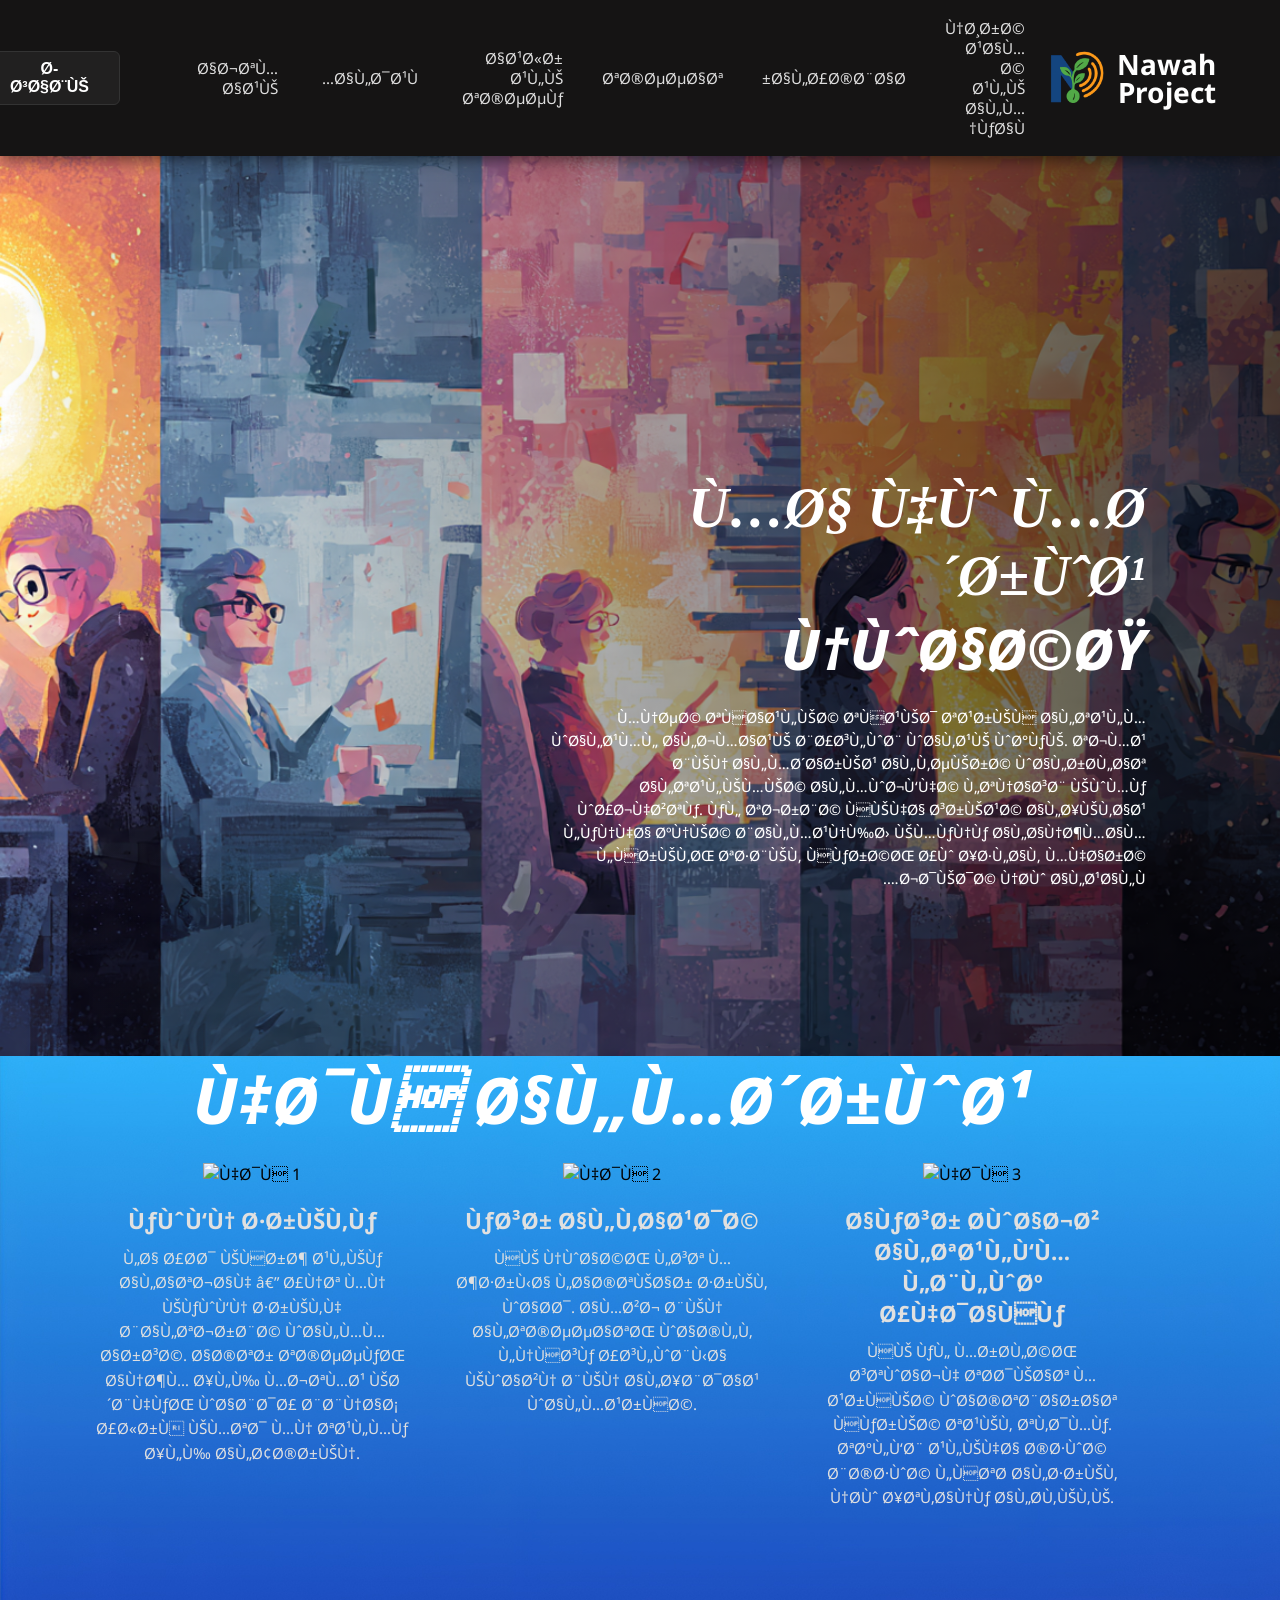
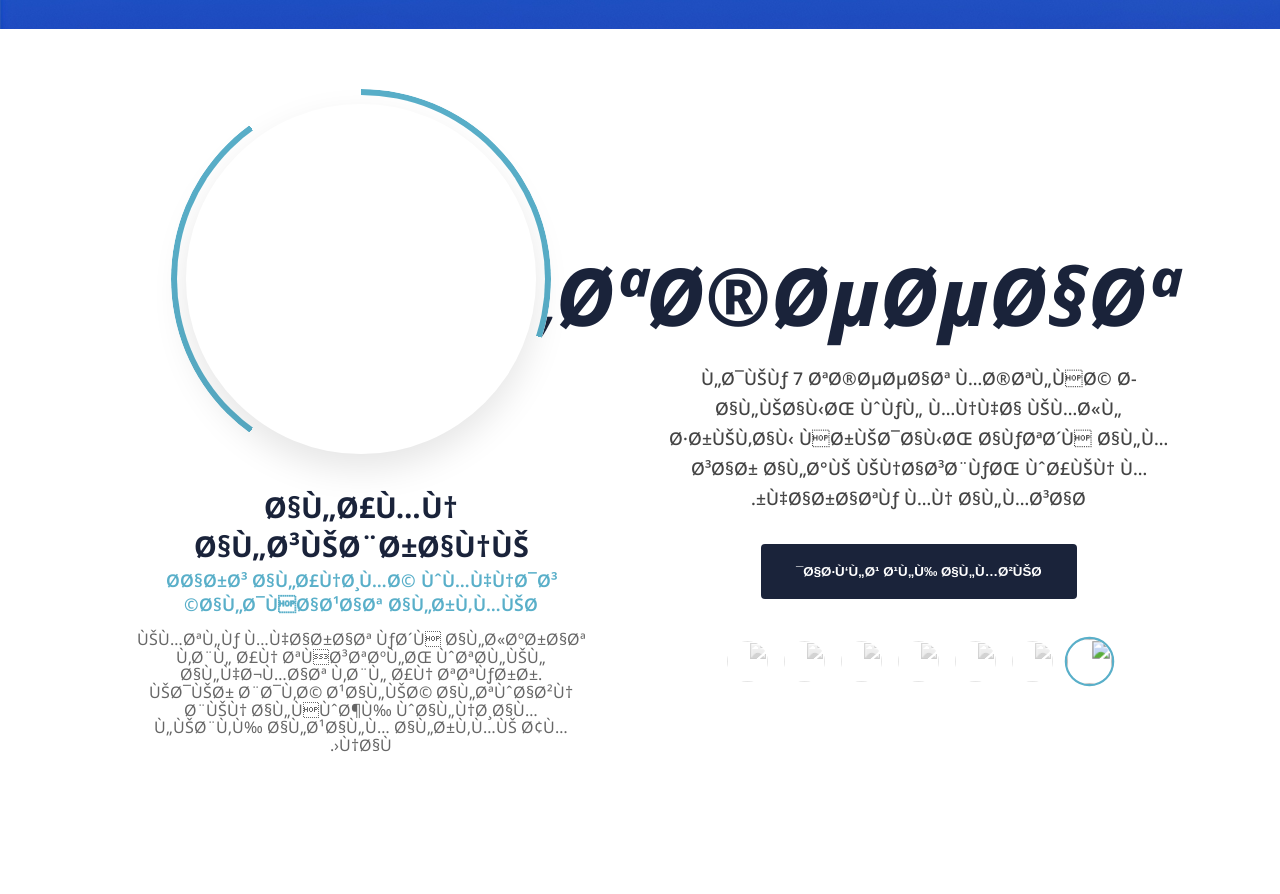
==== index.html @ 6a062169 "Ahmed: Added specialties section with index and script files" ====
<!DOCTYPE html>
<html lang="ar" dir="rtl>
<head>
  <meta charset="UTF-8">
  <meta name="viewport" content="width=device-width, initial-scale=1.0">
  <link rel="stylesheet" href="https://cdnjs.cloudflare.com/ajax/libs/font-awesome/7.0.1/css/all.min.css" integrity="sha512-2SwdPD6INVrV/lHTZbO2nodKhrnDdJK9/kg2XD1r9uGqPo1cUbujc+IYdlYdEErWNu69gVcYgdxlmVmzTWnetw==" crossorigin="anonymous" referrerpolicy="no-referrer" />
  <link rel="stylesheet" href="./css/style.css">
  <title>Page 2</title>
</head>
<body>
  <!-- Header -->
 <header class="main-header">
    <div class="logo">
      <div class="logo-text">
        <span>Nawah</span>
        <span>Project</span>
      </div>
      <img src="./css/images/logo/image.png" alt="Logo">
    </div>

    <div class="left-side-wrapper">
        <nav class="nav-menu">
            <ul>
                <li><a href="#">نظرة عامة علي المكان</a></li>
                <li><a href="#">الأخبار</a></li>
                <li><a href="#">تخصصات</a></li>
                <li><a href="#">اعثر علي تخصصك <i class="fa-solid fa-square-arrow-up-right career"></i></a></li>
                <li><a href="#">الدعم <i class="fa-solid fa-square-arrow-up-right support"></i></a></li>
                <li><a href="#">اجتماعي <i class="fa-solid fa-caret-down fa-xs social"></i></a></li>
            </ul>
        </nav>

        <div class="user-information">
            <div class="Accunts">
                <a href="#"><i class="fa-solid fa-globe"></i></a>
            </div>
            <button class="dropdown">
                <i class="fa-solid fa-caret-down fa-xs"></i>
                حسابي
            </button>
        </div>
    </div>
</header>
<!-- Hero Section -->
 <section class="hero-section">
    <div class="overlay">
      
    </div>
    <div class="hero-content">
      <h1><i>ما هو مشروع</i></h1>
        <span class="brand-name"><i>نواة؟</i></span>
      <P>منصة تفاعلية تُعيد تعريف التعلم والعمل الجماعي بأسلوب واقعي وذكي. تجمع بين المشاريع القصيرة والرحلات التعليمية الموجّهة لتناسب يومك وأجهزتك. كل تجربة فيها سريعة الإيقاع لكنها غنية    بالمعنى؛ يمكنك الانضمام لفريق، تطبيق فكرة، أو إطلاق مهارة جديدة نحو العالم.</P>
      </div>
 </section>

 <!-- features Section -->
  <section class="features-section">
    <h2 class="section-title"> <i>هدف المشروع</i></h2>

    <div class="cards-container">
        
        <div class="features-cards">
            <div class="card-image">
                <img src="./css/images/هدف مشروع نواة/card-01.jpeg" alt="هدف 1">
            </div>
            <h3>كوّن طريقك
            </h3>
            <p>
              لا أحد يفرض عليك الاتجاه — أنت من يكوّن طريقه بالتجربة والممارسة. اختر تخصصك، انضم إلى مجتمع يشبهك، وابدأ ببناء أثرٍ يمتد من تعلمك إلى الآخرين.
            </p>
        </div>

        <div class="features-cards">
            <div class="card-image">
                <img src="./css/images/هدف مشروع نواة/card-02.jpeg" alt="هدف 2">
            </div>
            <h3>
              كسر القاعدة
            </h3>
            <p>
              في نواة، لست مضطرًا لاختيار طريق واحد. امزج بين التخصصات، واخلق لنفسك أسلوبًا يوازن بين الإبداع والمعرفة.
            </p>
        </div>

        <div class="features-cards">
            <div class="card-image">
                <img src="./css/images/هدف مشروع نواة/card-03.jpeg" alt="هدف 3">
            </div>
            <h3>
  
              اكسر حواجز التعلّم لبلوغ أهدافك
            </h3>
            <p>
              في كل مرحلة، ستواجه تحديات معرفية واختبارات فكرية تعيق تقدمك. تغلّب عليها خطوة بخطوة لفتح الطريق نحو إتقانك الحقيقي.
            </p>
        </div>

    </div> </section>
<!-- specialties Section -->
  <section class="specialties-section">
    <div class="specialties-container">
        
        <div class="specialties-info">
            <h2 class="main-title"><i>
              التخصصات
            </i></h2>
            <p class="main-p">لديك 7 تخصصات مختلفة حالياً، وكل منها يمثل طريقاً فريداً، اكتشف المسار الذي يناسبك، وأين مهاراتك من المسار.</p>
            <button class="cta-btn">اطّلع على المزيد</button>
            
            <div class="circles-nav">
                <div class="nav-item active"><img src="./css/images/التخصصات/img-1.jpeg" alt=""></div>
                <div class="nav-item"><img src="./css/images/التخصصات/img-2.jpeg" alt=""></div>
                <div class="nav-item"><img src="./css/images/التخصصات/img-3.jpeg" alt=""></div>
                <div class="nav-item"><img src="./css/images/التخصصات/img-4.jpeg" alt=""></div>
                <div class="nav-item"><img src="./css/images/التخصصات/img-5.jpeg" alt=""></div>
                <div class="nav-item"><img src="./css/images/التخصصات/img-6.jpeg" alt=""></div>
                <div class="nav-item"><img src="./css/images/التخصصات/img-7.jpeg" alt=""></div>
            </div>
        </div>

        <div class="specialties-visual">
            <div class="main-circle-wrapper">
                <img src="./css/images/التخصصات/img-1.jpeg" id="mainSpecialtyImage" alt="Specialty">
            </div>
            <div class="specialty-text">
                <h3 id="specialtyTitle">الأمن السيبراني</h3>
                <h4 id="specialtySubtitle">حارس الأنظمة ومهندس الدفاعات الرقمية</h4>
                <p id="specialtyDesc">يمتلك مهارات كشف الثغرات قبل أن تُستغل، وتحليل الهجمات قبل أن تتكرر. يدير بدقة عالية التوازن بين الفوضى والنظام ليبقى العالم الرقمي آمناً.</p>
            </div>
        </div>

    </div>
</section>

  <script src="./js/main.js"></script>
</body>
</html>
---- css/style.css ----
@import url("https://fonts.googleapis.com/css2?family=Noto+Sans:ital,wght@0,100..900;1,100..900&display=swap");

* {
  margin: 0;
  padding: 0;
  box-sizing: border-box;
  list-style: none;
  text-decoration: none;
}
h1 {
  font-family: No;
}
body {
  font-family: "Noto Sans", sans-serif;
}
/* Header */
.main-header {
  display: flex;
  justify-content: space-between;
  align-items: center;
  background-color: #151414;
  padding: 10px 5%;
  direction: rtl;
  position: sticky;
  top: 0;
  z-index: 1000;
  box-shadow: 0 4px 15px rgba(0, 0, 0, 0.5);
}

/* Logo Styling */
.logo {
  display: flex;
  align-items: center;
}

.logo img {
  width: 80px;
  height: auto;
}

.logo-text {
  display: flex;
  flex-direction: column; /* Stacks Nawah & Project */
  line-height: 1;
  text-align: right;
  color: #ffffff;
  font-size: 28px;
  font-weight: 700;
}

/* Left Side Container */
.left-side-wrapper {
  display: flex;
  align-items: center;
  gap: 40px;
}

/* Navigation Menu */
.nav-menu ul {
  display: flex;
  align-items: center;
  gap: 15px;
}

.nav-menu ul li a {
  position: relative;
  color: #e0e0e0;
  padding: 8px 12px;
  border-radius: 8px;
  display: inline-flex;
  align-items: center;
  gap: 5px;
  transition: 0.3s;
  font-size: 0.95rem;
}

.nav-menu ul li a:hover {
  background-color: #2a2a2a;
  color: #ffffff;
}

/* Animated Underline */
.nav-menu ul li a::after {
  content: "";
  position: absolute;
  bottom: -16px;
  left: 50%;
  transform: translateX(-50%);
  width: 0;
  height: 5px;
  background-color: #59afc9;
  border-radius: 50px;
  transition: width 0.3s ease;
  box-shadow: 0 0 8px rgba(89, 175, 201, 0.4);
}

.nav-menu ul li a:hover::after {
  width: 100%;
}
.nav-menu ul li a .career,
.nav-menu ul li a .support,
.nav-menu ul li a .social {
  color: #4d4b4b;
}
/* User Section & Dropdown */
.user-information {
  display: flex;
  align-items: center;
  gap: 20px;
}

.Accunts a {
  color: #e0e0e0;
  transition: 0.3s;
}

.Accunts a:hover {
  color: #59afc9;
}

.dropdown {
  background-color: #212020;
  color: #ffffff;
  border: 1px solid #333;
  padding: 8px 22px;
  border-radius: 6px;
  cursor: pointer;
  font-weight: bold;
  font-size: 1rem;
  display: inline-flex;
  align-items: center;
  gap: 8px;
  transition: 0.3s;
}

.dropdown i,
.nav-menu ul li a .down {
  color: #aca6a6a9;
}

.dropdown:hover {
  background-color: #4d4b4b;
}

/* Hero-section */

.hero-section {
  position: relative;
  width: 100%;
  height: 100vh;
  background: url(./images/BG-1.jpeg);
  background-repeat: no-repeat;
  background-size: cover;
  background-position: center;
  display: flex;
  align-items: center;
  justify-content: flex-start;
  padding: 12% 10.5% 0 12%;
  direction: rtl;
  color: white;
}
.hero-section::before {
  content: "";
  position: absolute;
  top: 0;
  left: 0;
  width: 100%;
  height: 100%;
  background: linear-gradient(to left, rgba(0, 0, 0, 0.7), transparent);
  z-index: 1;
}
.hero-content {
  position: relative;
  z-index: 2;
  text-align: right;
  max-width: 600px;
}
.hero-content h1 {
  font-size: 3.5rem;
  color: white;
  margin: 0;
  line-height: 1.2;
}
.brand-name {
  display: block;
  font-size: 3.5rem;
  color: white;
  font-weight: 800;
  margin-bottom: 20px;
}
.hero-content p {
  font-size: 0.9rem;
  line-height: 1.6;
  font-weight: 450;
  color: #fff;
}

/* --- Features Section --- */

.features-section {
  position: relative;
  padding: 0 120px 120px 5%;
  background: url("./images/BG-2.jpg") no-repeat center center;
  background-size: cover;
  /* background-attachment: fixed;  */
  text-align: center;
  overflow: hidden;
}

.section-title,
.cards-container {
  position: relative;
  z-index: 2;
}

.section-title {
  color: #ffffff;
  font-size: 4rem;
  margin-bottom: 20px;
  font-weight: 800;
}

.cards-container {
  display: flex;
  justify-content: center;
  align-items: flex-start;
  gap: 40px;
  flex-wrap: wrap;
}

.features-cards {
  width: 320px;
  background: transparent;
  display: flex;
  flex-direction: column;
}

.card-image .features-cards {
  width: 100%;
  height: 40px;
}

.card-image img {
  width: 100%;
  height: 100%;
  object-fit: cover;
  transition: transform 0.5s ease;
}

.features-cards h3 {
  font-size: 1.4rem;
  color: #e0e0e0;
  margin-top: 20px;
  margin-bottom: 10px;
  font-weight: 700;
  text-align: center;
}

.features-cards p {
  font-size: 0.95rem;
  color: #e0e0e0;
  line-height: 1.6;
  text-align: center;
}

/* specialties Section  */

.specialties-section {
  padding: 100px 8%;
  background-color: #fff;
  direction: rtl;
}

.specialties-container {
  display: flex;
  justify-content: space-around;
  align-items: center;
  gap: 40px;
  flex-wrap: wrap;
}

/* --- Left Side: Info --- */

.specialties-info {
  flex: 1;
  min-width: 350px;
  text-align: center;
}

.main-title {
  font-size: 5rem;
  color: #1a233a;
  margin-bottom: 15px;
  font-weight: 800;
}

.main-p {
  font-size: 1.1rem;
  color: #444;
  font-weight: 500;
  margin-bottom: 30px;
  line-height: 1.7;
}

.cta-btn {
  background-color: #1a233a;
  color: white;
  padding: 20px 35px;
  border: none;
  border-radius: 4px;
  cursor: pointer;
  font-weight: bold;
  transition: all 0.3s ease;
  margin-bottom: 40px;
}

.cta-btn:hover {
  background-color: #59afc9;
  transform: translateY(-3px);
  box-shadow: 0 10px 20px rgba(89, 175, 201, 0.3);
}

/* Nav Circles (Thumbnails) */
.circles-nav {
  display: flex;
  gap: 12px;
  justify-content: center;
}

.nav-item {
  width: 45px;
  height: 45px;
  border-radius: 50%;
  overflow: hidden;
  cursor: pointer;
  border: 2px solid transparent;
  transition: 0.3s;
  opacity: 0.4;
  filter: grayscale(100%);
}

.nav-item.active,
.nav-item:hover {
  opacity: 1;
  filter: grayscale(0%);
  border-color: #59afc9;
  transform: scale(1.1);
}

.nav-item img {
  width: 100%;
  height: 100%;
  object-fit: cover;
}

/* Right Side: The Animated Visual */
.specialties-visual {
  flex: 1;
  display: flex;
  flex-direction: column;
  align-items: center;
  min-width: 400px;
  transform: translateY(-40px); 
}

.main-circle-wrapper {
  width: 380px;
  height: 380px;
  border-radius: 50%;
  position: relative;
  display: flex;
  align-items: center;
  justify-content: center;
  background-color: #fff;
}

.main-circle-wrapper::before {
  content: "";
  position: absolute;
  inset: 0;
  border-radius: 50%;
  padding: 6px;

  background: conic-gradient(
    #59afc9 0% 30%,
    transparent 30% 60%,
    #59afc9 60% 90%,
    transparent 90% 100%
  );

  -webkit-mask:
    linear-gradient(#fff 0 0) content-box,
    linear-gradient(#fff 0 0);
  mask:
    linear-gradient(#fff 0 0) content-box,
    linear-gradient(#fff 0 0);
  -webkit-mask-composite: xor;
  mask-composite: exclude;

  animation: spinBorder 10s linear infinite;
}

@keyframes spinBorder {
  from {
    transform: rotate(0deg);
  }
  to {
    transform: rotate(360deg);
  }
}

.main-circle-wrapper img {
  width: 92%;
  height: 92%;
  border-radius: 50%;
  object-fit: cover;
  z-index: 2;
  box-shadow: 0 15px 35px rgba(0, 0, 0, 0.1);
}

/* Specialty Text under Image */
.specialty-text {
  text-align: center;
  margin-top: 18px;
  max-width: 450px;
}

.specialty-text h3 {
  font-size: 1.8rem;
  color: #1a233a;
}

.specialty-text h4 {
  color: #59afc9;
  font-size: 1.1rem;
  margin: 3px 0 15px;
  font-weight: 600;
}

.specialty-text p {
  font-size: 1rem;
  color: #666;
  line-height: 1.1;
}

/* Fade in effect for the image swap */
@keyframes fadeIn {
  from {
    opacity: 0;
    transform: scale(0.95);
  }
  to {
    opacity: 1;
    transform: scale(1);
  }
}
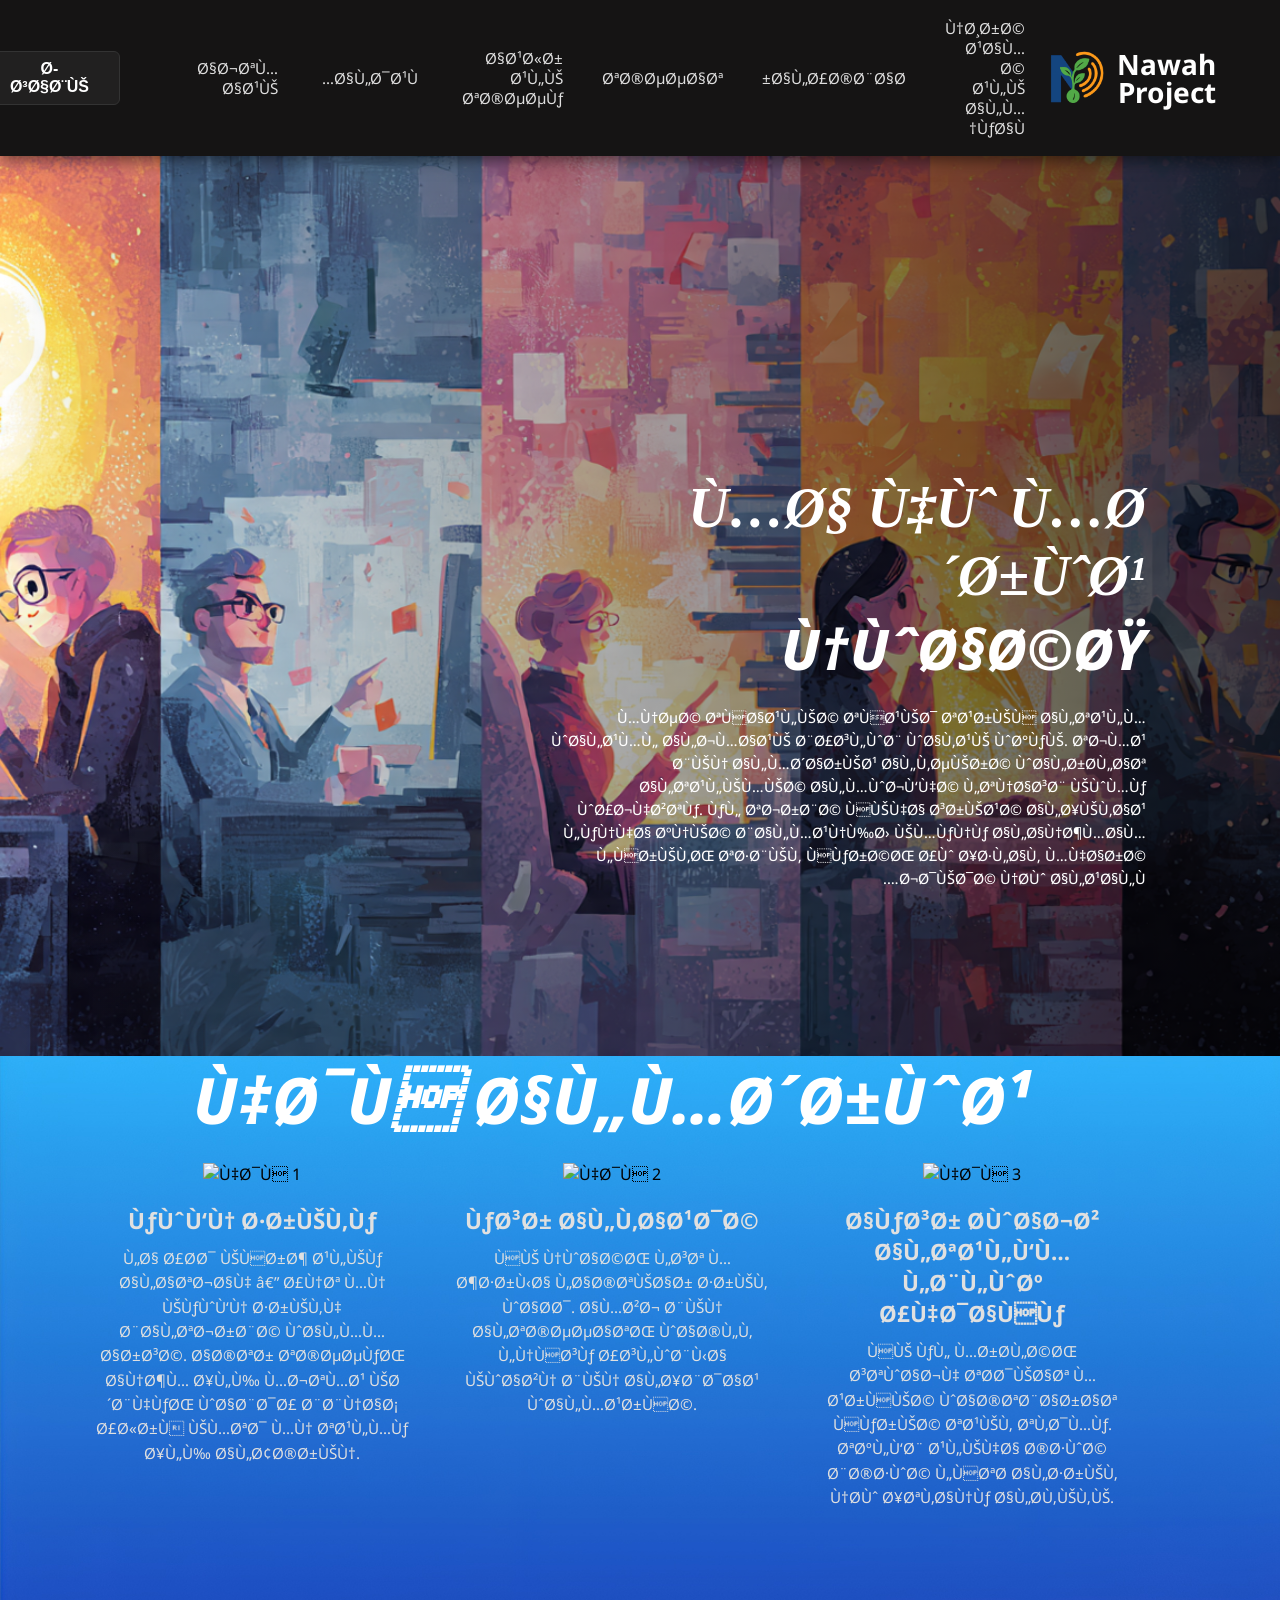
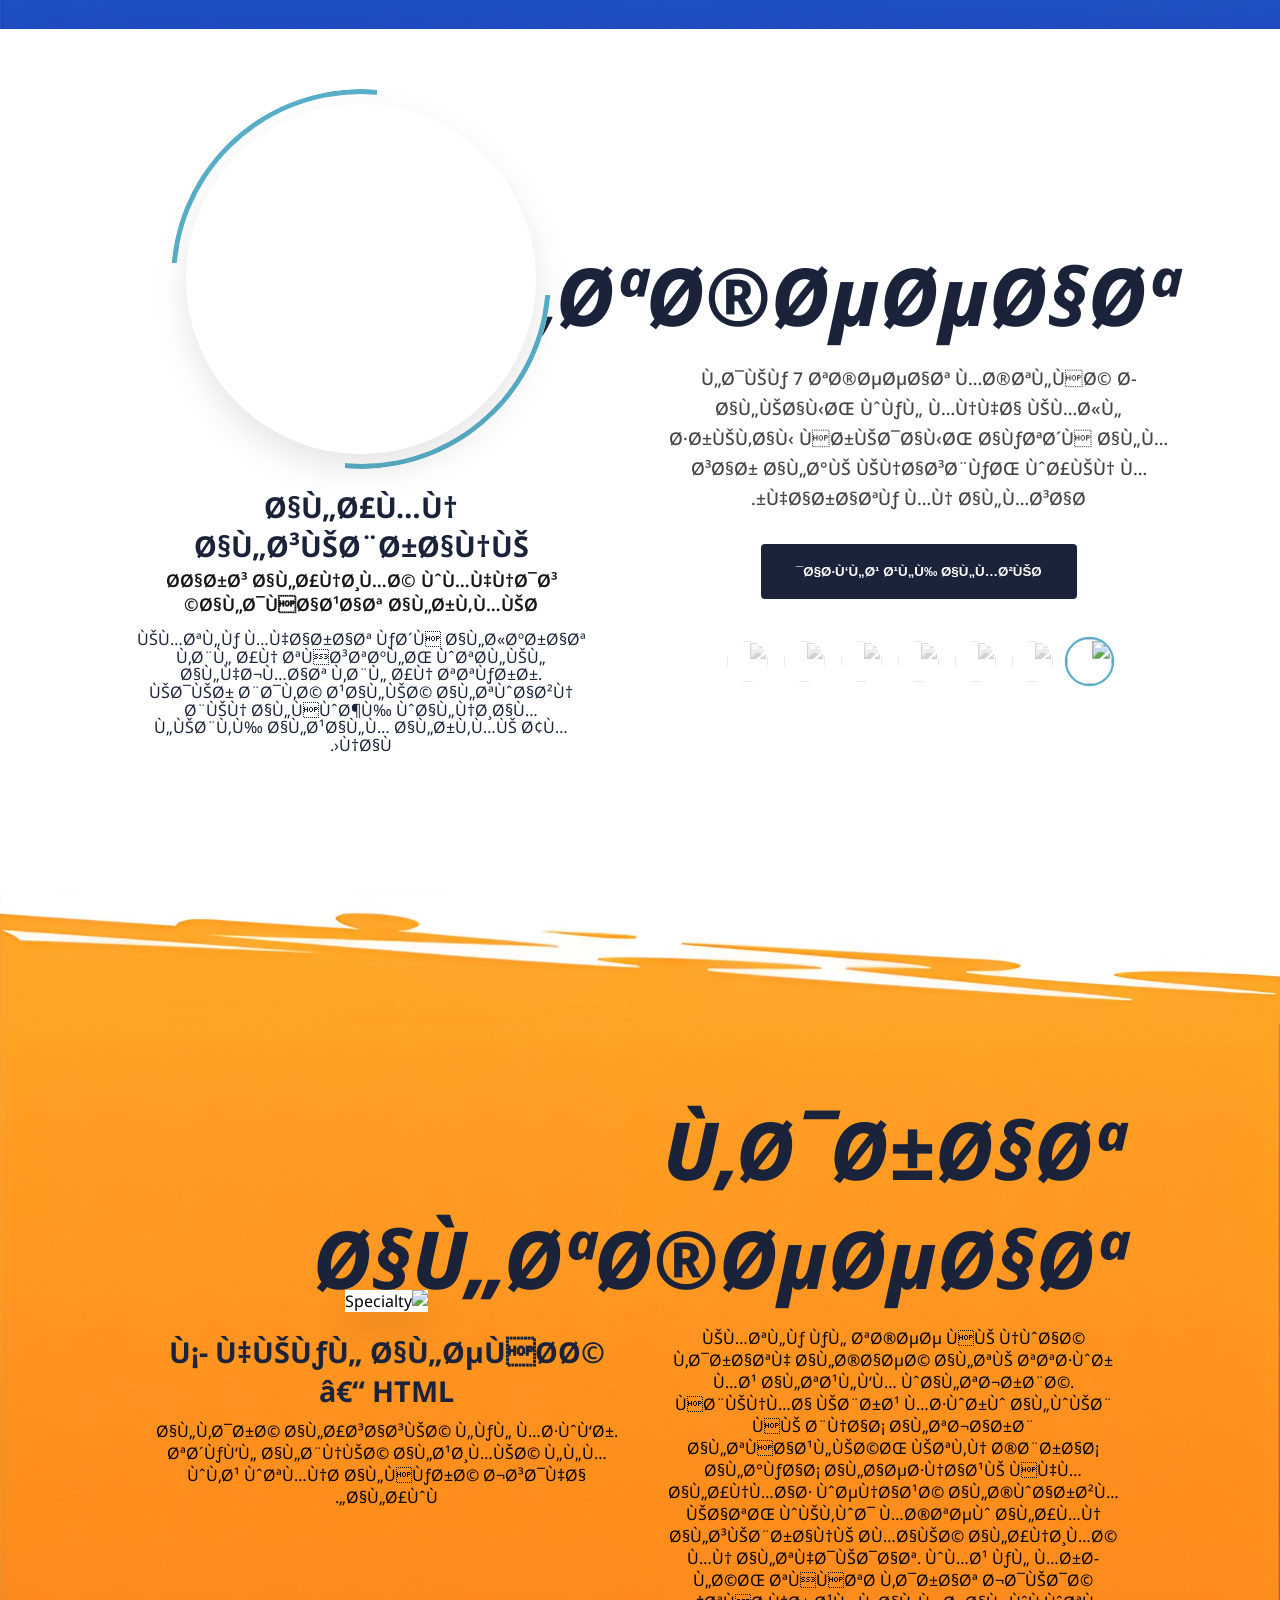
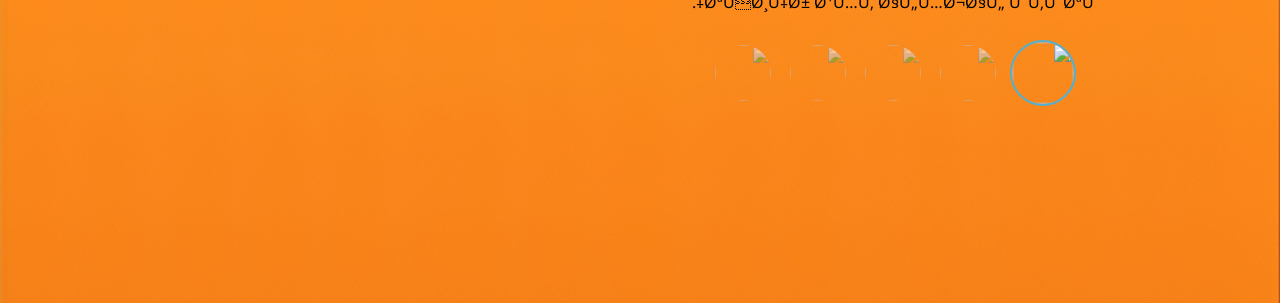
==== commit 0b71b4f7: "ability section" ====
--- a/index.html
+++ b/index.html
@@ -132,6 +132,41 @@
     </div>
 </section>
 
-  <script src="./js/main.js"></script>
+<!-- ability-section -->
+
+<section class="ability-section">
+    <div class="ability-wrapper">
+        
+        <div class="ability-info">
+            <h2 class="ability-main-title"><i>قدرات <br>التخصصات</i></h2>
+            <p class="ability-description">
+                   
+                يمتلك كل تخصص في نواة قدراته الخاصة التي تتطور مع التعلّم والتجربة. فبينما يبرع مطورو الويب في بناء التجارب التفاعلية، يتقن خبراء الذكاء الاصطناعي فهم الأنماط وصناعة الخوارزميات، ويقود مختصو الأمن السيبراني حماية الأنظمة من التهديدات. ومع كل مرحلة، تُفتح قدرات جديدة تُظهر عمق المجال وقوته.
+            </p>
+                       
+            <div class="ability-nav-list">
+                <div class="ability-nav-item active" data-index="0"><img src="./css/images/قدرات التخصصات/الايقون اللي علي اليمين/img-1.jpeg" alt=""></div>
+                <div class="ability-nav-item" data-index="1"><img src="./css/images/قدرات التخصصات/الايقون اللي علي اليمين/img-2.jpeg" alt=""></div>
+                <div class="ability-nav-item" data-index="2"><img src="./css/images/قدرات التخصصات/الايقون اللي علي اليمين/img-3.jpeg" alt=""></div>
+                <div class="ability-nav-item" data-index="3"><img src="./css/images/قدرات التخصصات/الايقون اللي علي اليمين/img-4.jpeg" alt=""></div>
+                <div class="ability-nav-item" data-index="4"><img src="./css/images/قدرات التخصصات/الايقون اللي علي اليمين/img-5.jpeg" alt=""></div>
+            </div>
+        </div>
+
+        <div class="ability-display">
+            <div class="ability-image-frame">
+                <img src="./css/images/قدرات التخصصات/الصور اللي بتتبدل حسب الايكون/img-html.jpeg" id="abilityMainImg" alt="Specialty">
+            </div>
+            <div class="ability-detail-box">
+                <h4 id="abilitySubtitle" class="ability-subtitle">١- هيكل الصفحة – HTML</h4>
+                <p id="abilityText" class="ability-p-text">القدرة الأساسية لكل مطوّر. تشكّل البنية العظمية للموقع وتمنح الفكرة جسدها الأول.</p>
+            </div>
+        </div>
+
+    </div>
+</section>
+
+  <script src="./js/specialties-section.js"></script>
+  <script src="./js/ability.js"></script>
 </body>
 </html>
--- a/css/style.css
+++ b/css/style.css
@@ -202,7 +202,6 @@
   padding: 0 120px 120px 5%;
   background: url("./images/BG-2.jpg") no-repeat center center;
   background-size: cover;
-  /* background-attachment: fixed;  */
   text-align: center;
   overflow: hidden;
 }
@@ -360,7 +359,7 @@
   flex-direction: column;
   align-items: center;
   min-width: 400px;
-  transform: translateY(-40px); 
+  transform: translateY(-40px);
 }
 
 .main-circle-wrapper {
@@ -379,13 +378,14 @@
   position: absolute;
   inset: 0;
   border-radius: 50%;
-  padding: 6px;
+  padding: 5px;
 
   background: conic-gradient(
-    #59afc9 0% 30%,
-    transparent 30% 60%,
-    #59afc9 60% 90%,
-    transparent 90% 100%
+    from 275deg,
+    #59afc9 0% 25%,
+    transparent 25% 50%,
+    #59afc9 50% 75%,
+    transparent 75% 100%
   );
 
   -webkit-mask:
@@ -397,17 +397,10 @@
   -webkit-mask-composite: xor;
   mask-composite: exclude;
 
-  animation: spinBorder 10s linear infinite;
-}
-
-@keyframes spinBorder {
-  from {
-    transform: rotate(0deg);
-  }
-  to {
-    transform: rotate(360deg);
-  }
-}
+  /* animation: spinBorder 10s linear infinite; */
+}
+
+
 
 .main-circle-wrapper img {
   width: 92%;
@@ -431,7 +424,7 @@
 }
 
 .specialty-text h4 {
-  color: #59afc9;
+  color: #151414;
   font-size: 1.1rem;
   margin: 3px 0 15px;
   font-weight: 600;
@@ -439,18 +432,101 @@
 
 .specialty-text p {
   font-size: 1rem;
-  color: #666;
+  color: #1a233a;
   line-height: 1.1;
 }
 
-/* Fade in effect for the image swap */
-@keyframes fadeIn {
-  from {
-    opacity: 0;
-    transform: scale(0.95);
-  }
-  to {
+
+/* Ability Section */
+
+.ability-section {
+    padding: 200px 12%;
+    background: url("./images/BG-3.jpg") no-repeat  ;
+    background-size: cover;
+    direction: rtl;
+    min-height: 100vh;
+    
+}
+
+.ability-wrapper {
+    display: flex;
+    justify-content: space-around;
+    align-items: center;
+    gap: 40px;
+    flex-wrap: wrap;
+}
+
+.ability-info {
+     flex: 1;
+  min-width: 350px;
+  text-align: center;
+    
+
+}
+
+.ability-main-title {
+    font-size: 5rem;
+    color: #1a233a;
+    margin-bottom: 15px;
+    font-weight: 800;
+}
+
+.ability-nav-list {
+    display: flex;
+    gap: 15px;
+    margin-top: 30px;
+    justify-content: center;
+}
+
+.ability-nav-item {
+    width: 60px;
+    height: 60px;
+    cursor: pointer;
+    border-radius: 50%;
+    overflow: hidden;
+    opacity: 0.5;
+    transition: 0.3s;
+    border: 2px solid transparent;
+}
+
+.ability-nav-item.active {
     opacity: 1;
-    transform: scale(1);
-  }
-}
+    border-color: #59afc9;
+    transform: scale(1.1);
+}
+
+.ability-nav-item img {
+    width: 100%;
+    height: 100%;
+    object-fit: cover;
+}
+
+.ability-display {
+    flex: 1;
+    display: flex;
+    flex-direction: column;
+    align-items: center;
+    min-width: 400px;
+    text-align: center;
+}
+
+.ability-image-frame {
+    overflow: hidden;
+    background-color: #fff;
+    box-shadow: 0 15px 35px rgba(0,0,0,0.1);
+}
+
+.ability-image-frame img {
+    width: 100%;
+    height: 100%;
+    object-fit: cover;
+    transition: opacity 0.5s ease;
+}
+
+.ability-subtitle {
+    font-size: 1.8rem;
+    color: #1a233a;
+    margin: 20px 0 10px;
+    font-weight: 700;
+    text-align: center;
+}
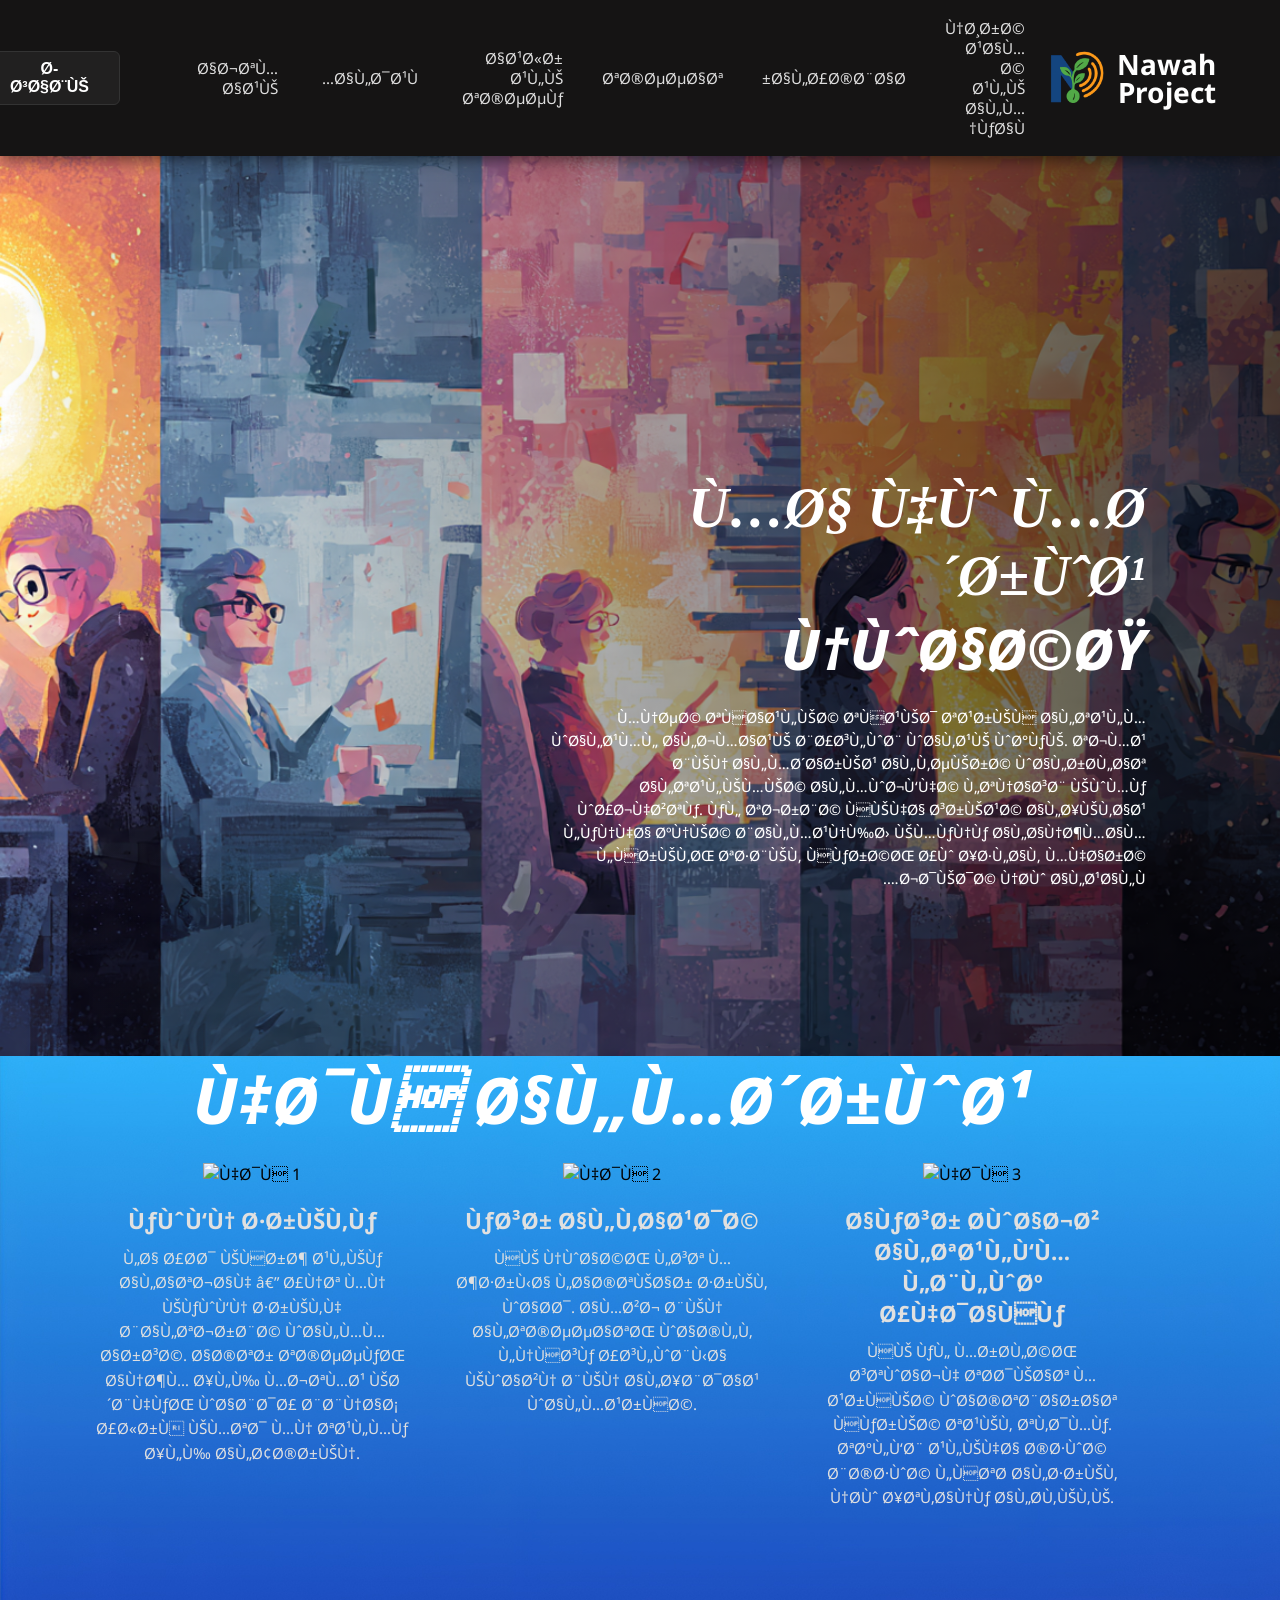
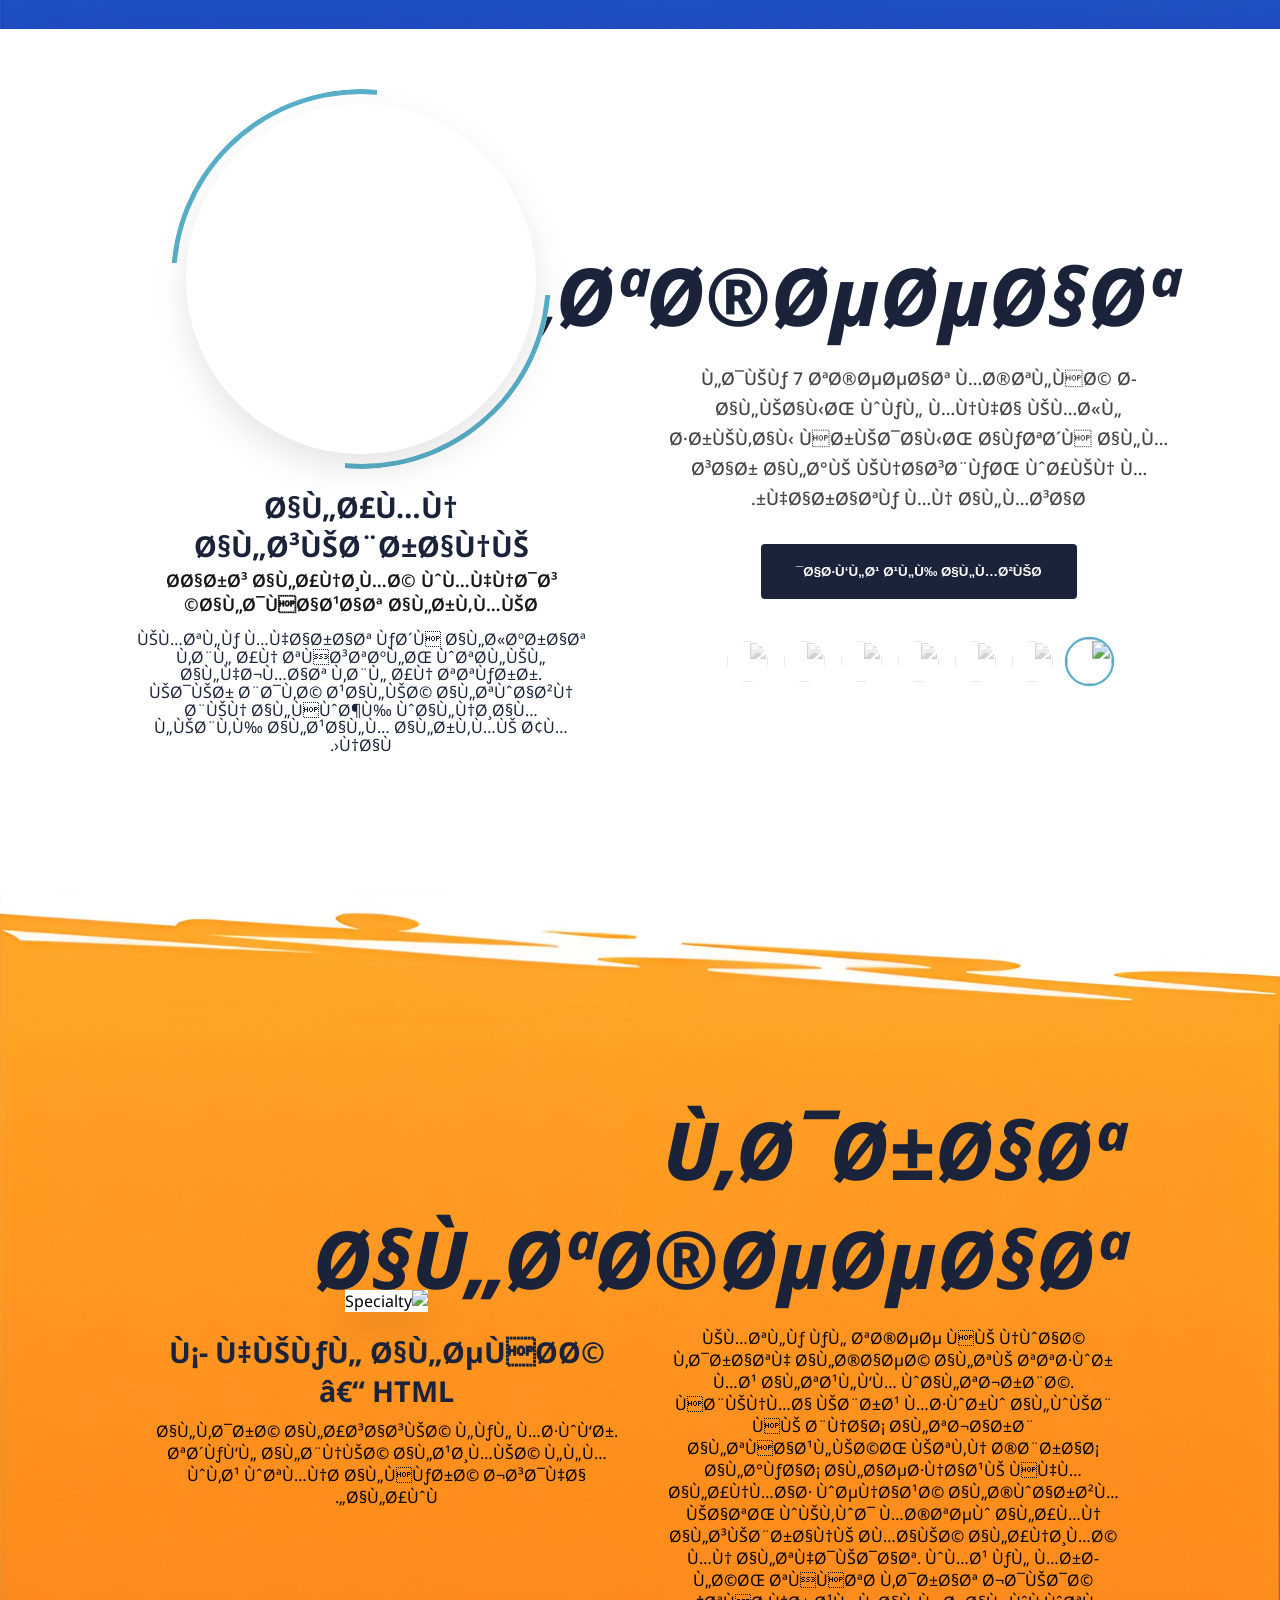
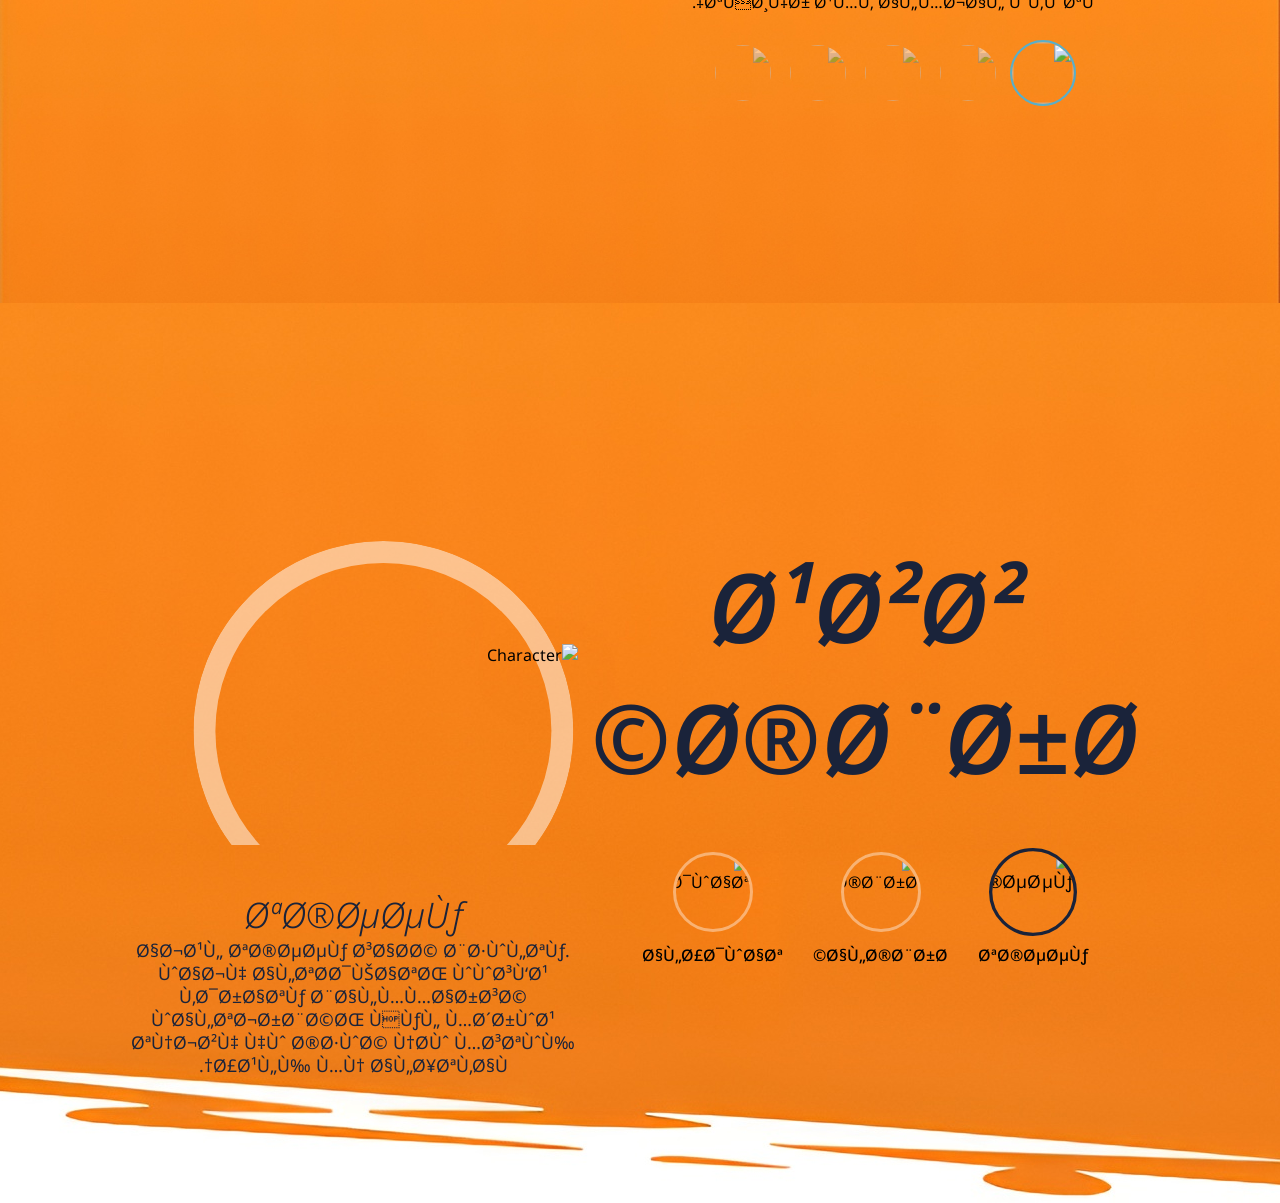
==== commit bf3690d6: "experience-section" ====
--- a/index.html
+++ b/index.html
@@ -165,8 +165,48 @@
 
     </div>
 </section>
+<!-- experience-section -->
+<section class="experience-section">
+    <div class="experience-wrapper">
+        
+        <div class="experience-info">
+            <h2 class="experience-main-title">عزز خبرة</h2>
+           <div class="experience-nav-list">
+    <div class="exp-nav-item active" data-index="0">
+        <div class="img-box"><img src="css/images/عزز خبرة/img-1.jpeg" alt="تخصصك"></div>
+        <span>تخصصك</span>
+    </div>
+    <div class="exp-nav-item" data-index="1">
+        <div class="img-box"><img src="css/images/عزز خبرة/img-2.jpeg" alt="الخبرة"></div>
+        <span>الخبرة</span>
+    </div>
+    <div class="exp-nav-item" data-index="2">
+        <div class="img-box"><img src="css/images/عزز خبرة/img-3.jpeg" alt="الأدوات"></div>
+        <span>الأدوات</span>
+    </div>
+</div>
+            </div>
+        </div>
+
+        <div class="experience-display">
+            <div class="experience-image-container">
+                <div class="experience-circle-bg"></div>
+                <img src="./css/images/عزز خبرة/caracter.png" id="expMainImg" alt="Character">
+            </div>
+            
+            <div class="experience-detail-box">
+                <h4 id="expSubtitle" class="experience-subtitle"><i>تخصصك</i></h4>
+                <p id="expText" class="experience-p-text">
+                    اجعل تخصصك ساحة بطولتك. واجه التحديات، ووسّع قدراتك بالممارسة والتجربة، فكل مشروع تنجزه هو خطوة نحو مستوى أعلى من الإتقان.
+                </p>
+            </div>
+        </div>
+
+    </div>
+</section>
 
   <script src="./js/specialties-section.js"></script>
   <script src="./js/ability.js"></script>
+  <script src="./js/experience-section.js"></script>
 </body>
 </html>
--- a/css/style.css
+++ b/css/style.css
@@ -440,8 +440,8 @@
 /* Ability Section */
 
 .ability-section {
-    padding: 200px 12%;
-    background: url("./images/BG-3.jpg") no-repeat  ;
+    padding: 200px  12%;
+    background: url("./images/BG-3.jpg") no-repeat top center  ;
     background-size: cover;
     direction: rtl;
     min-height: 100vh;
@@ -529,4 +529,135 @@
     margin: 20px 0 10px;
     font-weight: 700;
     text-align: center;
+}
+/* experience Section */
+
+.experience-section {
+    padding: 100px 10%;
+    background: url("./images/BG-3.jpg") no-repeat bottom center;
+    direction: rtl;
+    min-height: 100vh;
+    display: flex;
+    align-items: center;
+    overflow: hidden;
+}
+
+.experience-wrapper {
+    display: flex;
+    justify-content: space-between;
+    align-items: center;
+    width: 100%;
+    gap: 60px;
+}
+
+.experience-info {
+    flex: 1;
+    text-align: center;
+}
+
+.experience-main-title {
+    font-size: 6rem;
+    color: #1a233a;
+    font-weight: 600;
+    margin-bottom: 50px;
+    font-style: italic
+}
+
+.experience-nav-list {
+    display: flex;
+    gap: 30px;
+    justify-content: center;
+}
+
+.exp-nav-item {
+    display: flex;
+    flex-direction: column;
+    align-items: center;
+    gap: 12px;
+    cursor: pointer;
+    transition: 0.3s;
+}
+
+.exp-nav-item .img-box img {
+    width: 80px;
+    height: 80px;
+    border-radius: 50%;
+    overflow: hidden;
+    object-fit: cover;
+    display: block;
+    border: 3px solid rgba(255,255,255,0.4);
+    transition: 0.5s ease;
+}
+
+.exp-nav-item.active .img-box img{
+    border-color: #1a233a;
+    transform: scale(1.1);
+    object-fit: cover;
+    display: block;
+    
+}
+
+.exp-nav-item span {
+    font-weight: 500;
+}
+
+.experience-display {
+    flex: 1;
+    display: flex;
+    justify-self: center;
+    flex-direction: column;
+    align-items: center;
+}
+
+.experience-image-container {
+    position: relative;
+    width: 450px;
+    height: 450px;
+    display: flex;
+    justify-content: center;
+    align-items: center;
+}
+
+.experience-circle-bg {
+    position: absolute;
+    width: 380px; 
+    height: 380px;
+    border: 22px solid rgba(255, 255, 255, 0.5);
+    border-radius: 50%;
+    z-index: 1; 
+    top: 50%;
+    transform: translate(8%,-30%);
+    -webkit-mask-image: linear-gradient(to bottom, black 80%, transparent 80%);
+    mask-image: linear-gradient(to bottom, black 80%, transparent 80%);
+}
+
+.experience-image-container img {
+    width: 100%; 
+    position: relative;
+    
+    z-index: 2;
+    filter: drop-shadow(0 20px 40px rgba(0,0,0,0.15));
+    
+}
+
+.experience-detail-box {
+    text-align: center;
+    margin-top: 10px;
+}
+
+.experience-subtitle {
+    font-size: 2.2rem;
+    color: #1a233a;
+    font-weight: 300;
+    margin-bottom: 1px;
+    font-style: italic
+
+}
+
+.experience-p-text {
+    font-size: 1.1rem;
+    color: #1a233a;
+    line-height: 1.3;
+    font-weight: 400;
+    max-width: 600px;
 }
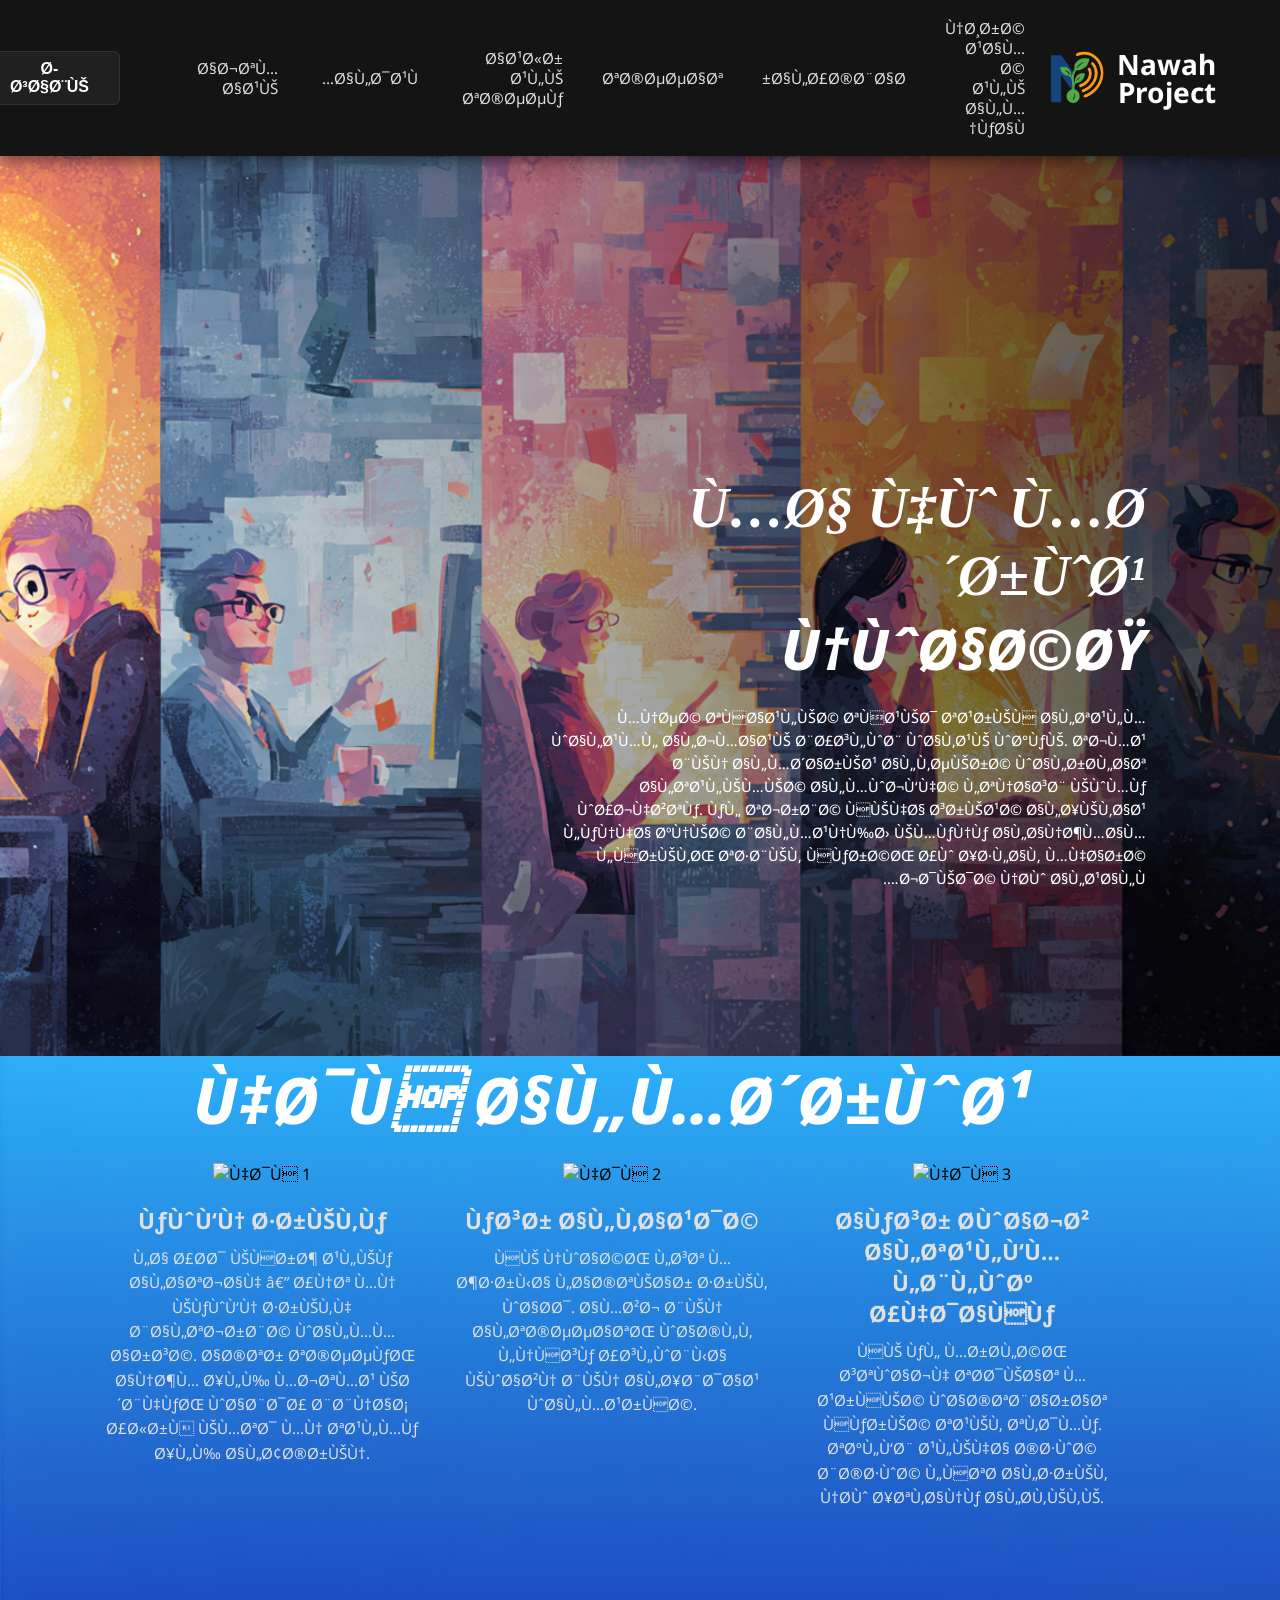
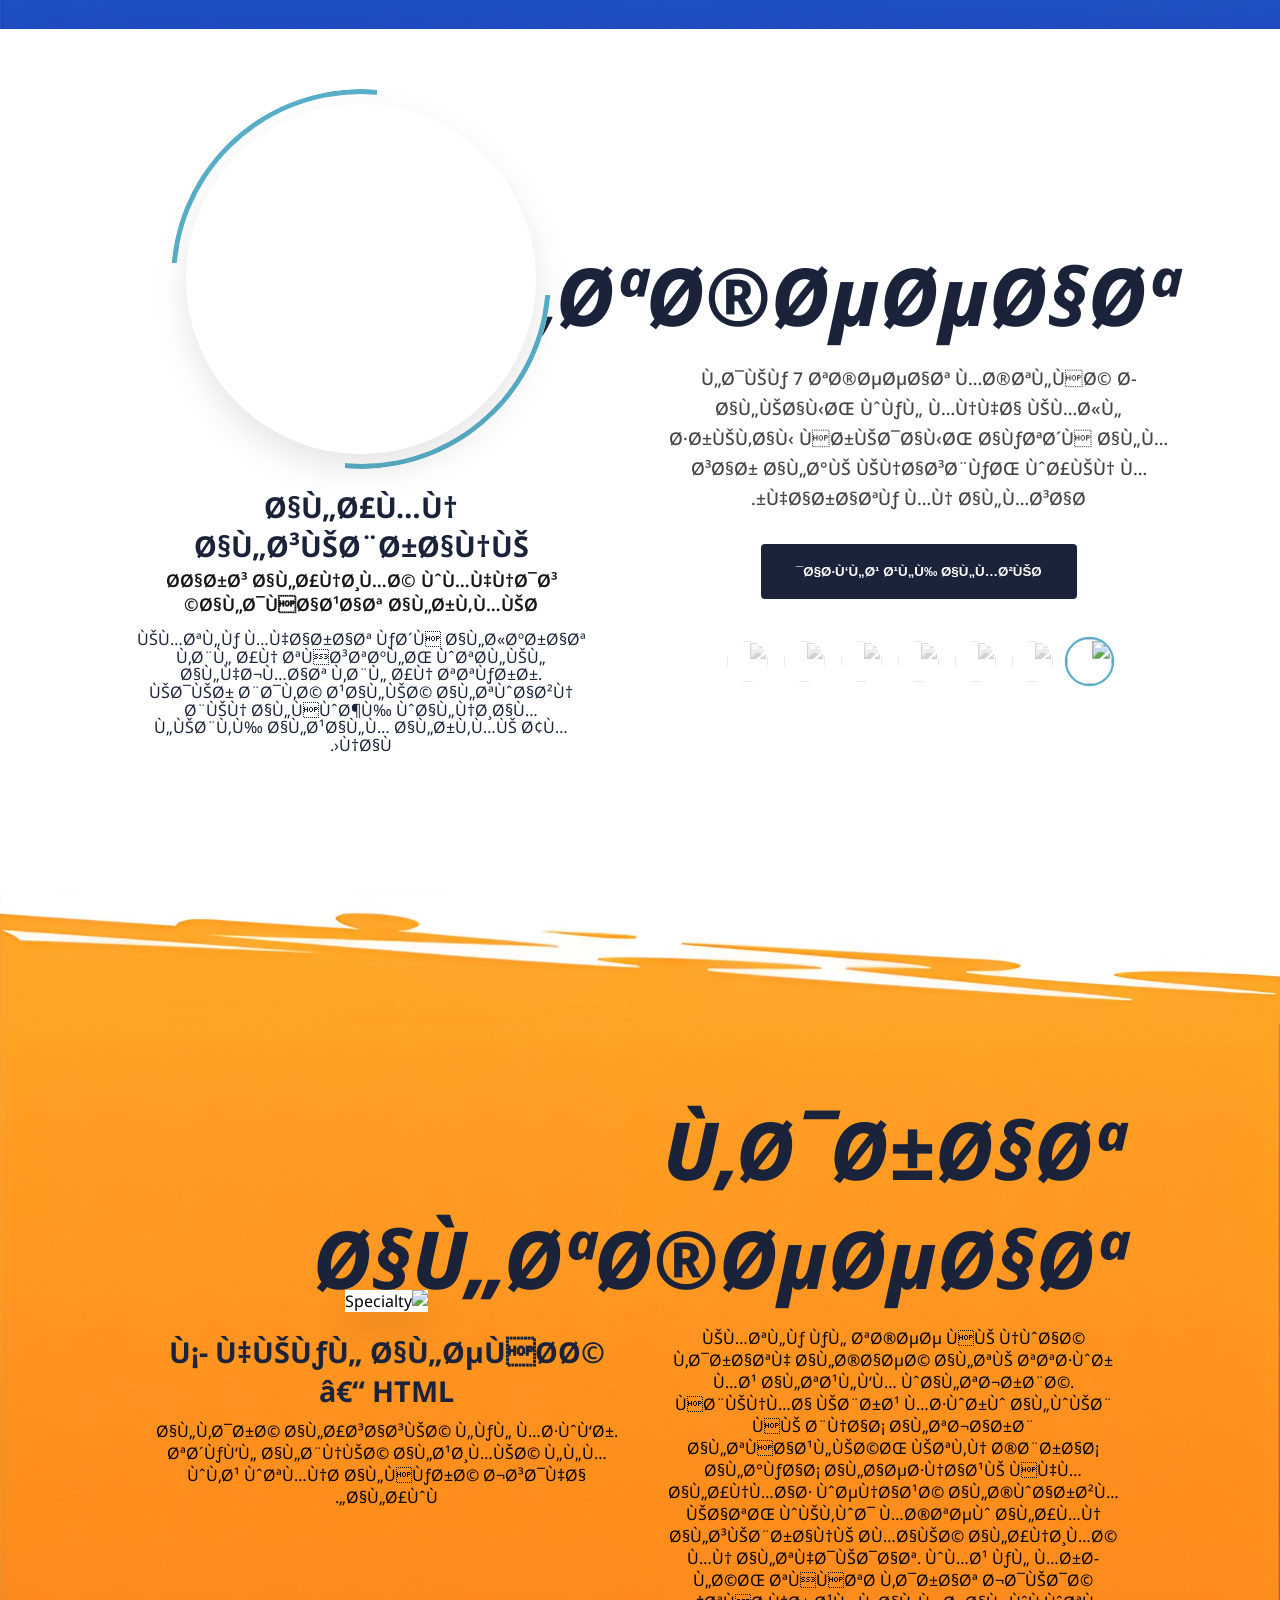
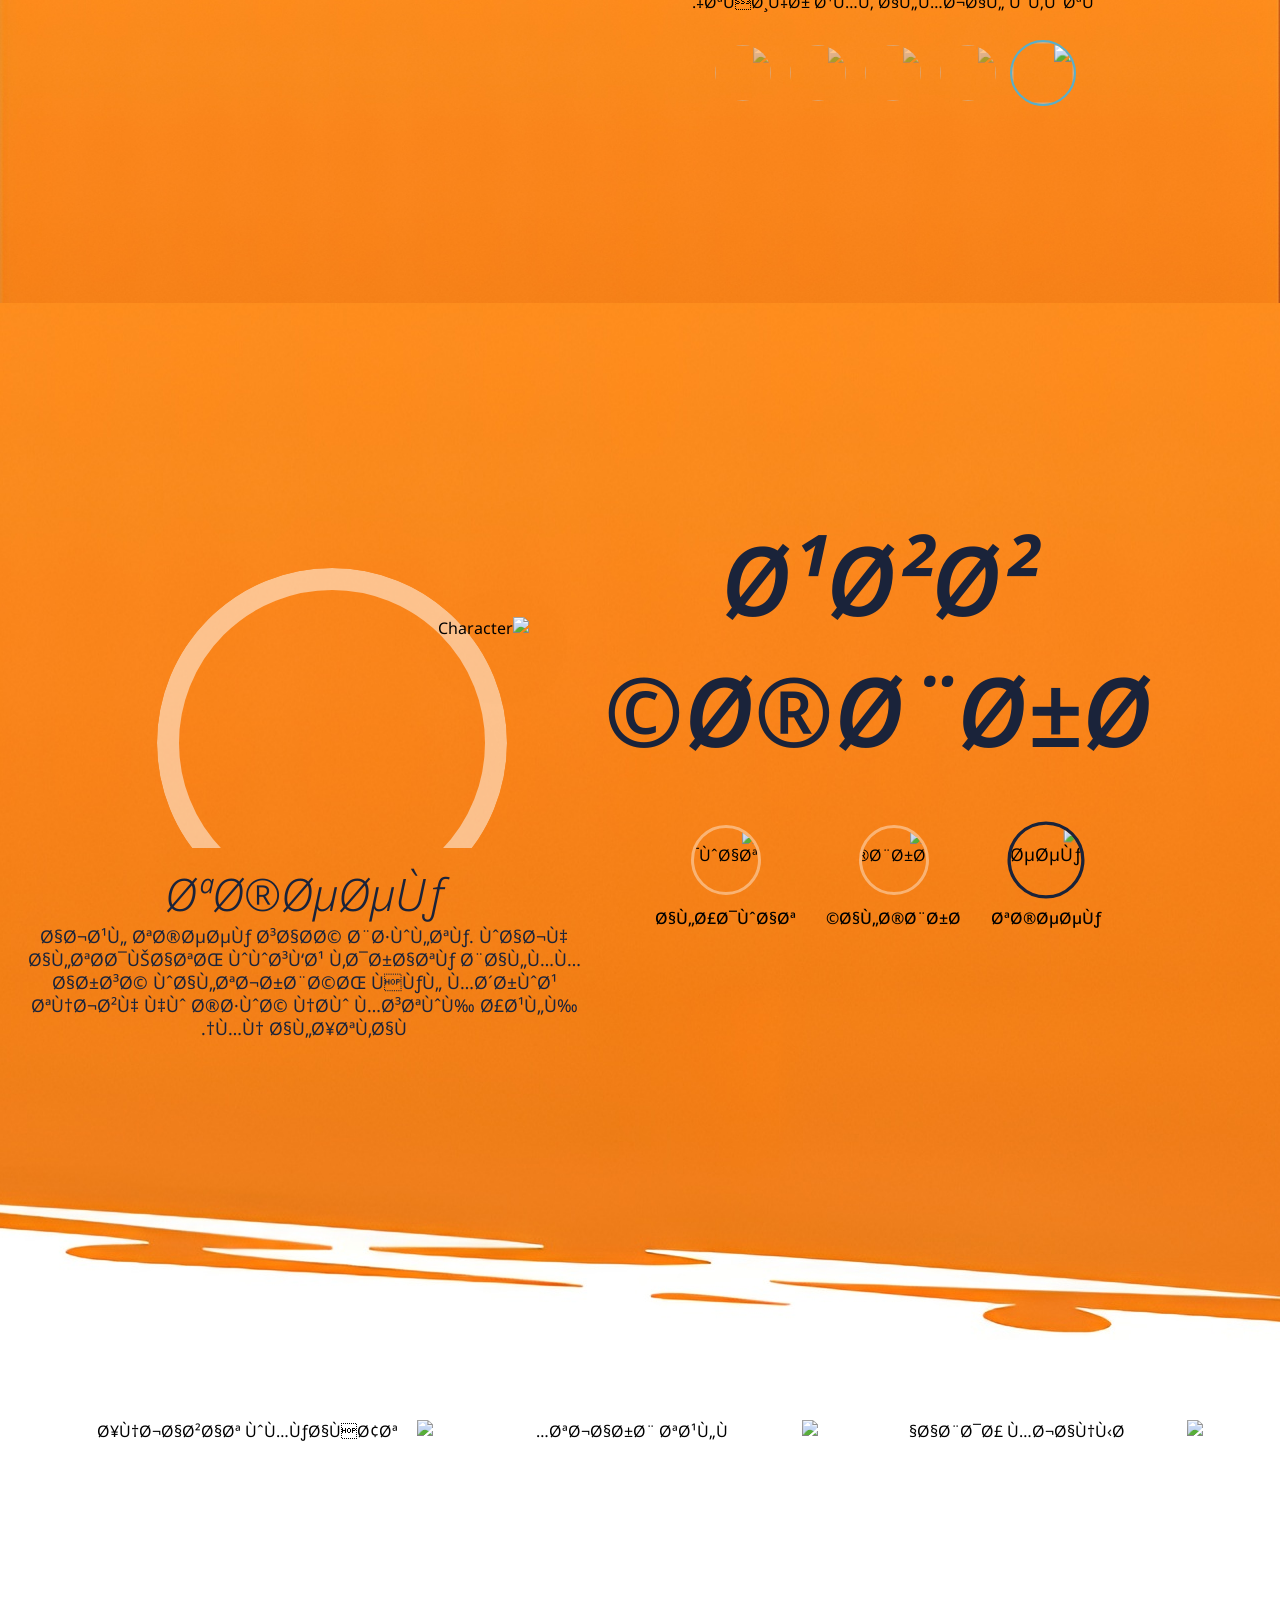
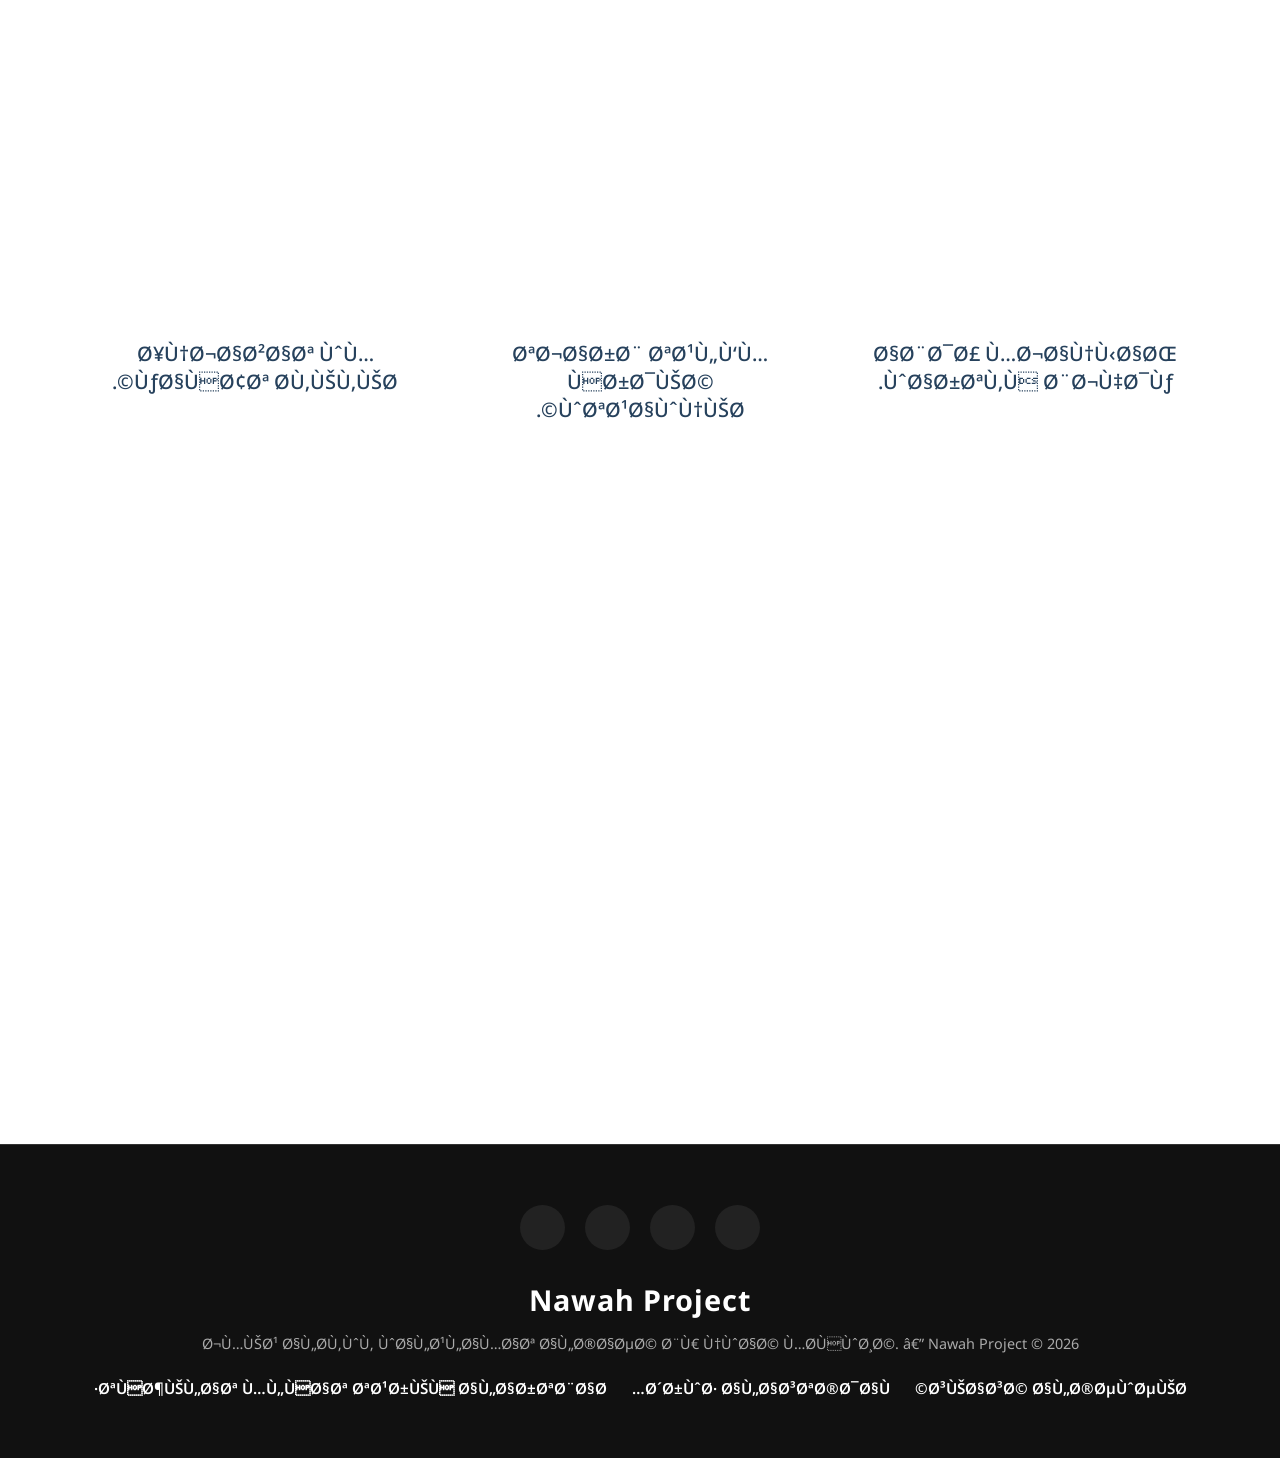
==== commit f6bd7e77: "Final" ====
--- a/index.html
+++ b/index.html
@@ -204,7 +204,65 @@
 
     </div>
 </section>
-
+<!-- Three Cards -->
+ <section class="cards-section">
+    <div class="cards-container">
+        
+        <div class="nawah-card">
+            <div class="nawah-img-wrapper">
+                <img src="./css/images/اخر الصفحة التانية/card-1.jpeg" alt="ابدأ مجانًا">
+            </div>
+            <p class="nawah-card-text">ابدأ مجانًا، وارتقِ بجهدك.</p>
+        </div>
+
+        <div class="nawah-card">
+            <div class="nawah-img-wrapper">
+                <img src="./css/images/اخر الصفحة التانية/card-2.jpeg" alt="تجارب تعلم">
+            </div>
+            <p class="nawah-card-text">تجارب تعلّم فردية وتعاونية.</p>
+        </div>
+
+        <div class="nawah-card">
+            <div class="nawah-img-wrapper">
+                <img src="./css/images/اخر الصفحة التانية/card-3.jpeg" alt="إنجازات ومكافآت">
+            </div>
+            <p class="nawah-card-text">إنجازات ومكافآت حقيقية.</p>
+        </div>
+
+    </div>
+</section>
+<!-- gif-section -->
+<section class="gif-section">
+    <div class="gif-container">
+        <video autoplay loop muted playsinline class="learning-gif">
+            <source src="css/images/theweb2.mp4" type="video/mp4">
+            متصفحك لا يدعم تشغيل الفيديو.
+        </video>
+    </div>
+</section>
+<!-- Footer -->
+<footer class="main-footer-section">
+    <div class="footer-social-icons">
+        <a href="#"><i class="fa-brands fa-facebook"></i></a>
+        <a href="#"><i class="fa-brands fa-instagram"></i></a>
+        <a href="#"><i class="fa-brands fa-x-twitter"></i></a>
+        <a href="#"><i class="fa-brands fa-youtube"></i></a>
+    </div>
+
+    <h3 class="footer-brand-name">Nawah Project</h3>
+
+    <p class="footer-copyright">
+    
+        جميع الحقوق والعلامات الخاصة بـ نواة محفوظة.
+           —    Nawah  Project  &copy;  2026
+    </p>
+
+    <div class="footer-links">
+        <a href="#">سياسة الخصوصية</a>
+        <a href="#">شروط الاستخدام</a>
+        <a href="#">تفضيلات ملفات تعريف الارتباط</a>
+    </div>
+</footer>
   <script src="./js/specialties-section.js"></script>
   <script src="./js/ability.js"></script>
   <script src="./js/experience-section.js"></script>
--- a/css/style.css
+++ b/css/style.css
@@ -400,8 +400,6 @@
   /* animation: spinBorder 10s linear infinite; */
 }
 
-
-
 .main-circle-wrapper img {
   width: 92%;
   height: 92%;
@@ -436,228 +434,367 @@
   line-height: 1.1;
 }
 
-
 /* Ability Section */
 
 .ability-section {
-    padding: 200px  12%;
-    background: url("./images/BG-3.jpg") no-repeat top center  ;
-    background-size: cover;
-    direction: rtl;
-    min-height: 100vh;
+  padding: 200px 12%;
+  background: url("./images/BG-3.jpg") no-repeat top center;
+  background-size: cover;
+  direction: rtl;
+  min-height: 100vh;
+}
+
+.ability-wrapper {
+  display: flex;
+  justify-content: space-around;
+  align-items: center;
+  gap: 40px;
+  flex-wrap: wrap;
+}
+
+.ability-info {
+  flex: 1;
+  min-width: 350px;
+  text-align: center;
+}
+
+.ability-main-title {
+  font-size: 5rem;
+  color: #1a233a;
+  margin-bottom: 15px;
+  font-weight: 800;
+}
+
+.ability-nav-list {
+  display: flex;
+  gap: 15px;
+  margin-top: 30px;
+  justify-content: center;
+}
+
+.ability-nav-item {
+  width: 60px;
+  height: 60px;
+  cursor: pointer;
+  border-radius: 50%;
+  overflow: hidden;
+  opacity: 0.5;
+  transition: 0.3s;
+  border: 2px solid transparent;
+}
+
+.ability-nav-item.active {
+  opacity: 1;
+  border-color: #59afc9;
+  transform: scale(1.1);
+}
+
+.ability-nav-item img {
+  width: 100%;
+  height: 100%;
+  object-fit: cover;
+}
+
+.ability-display {
+  flex: 1;
+  display: flex;
+  flex-direction: column;
+  align-items: center;
+  min-width: 400px;
+  text-align: center;
+}
+
+.ability-image-frame {
+  overflow: hidden;
+  background-color: #fff;
+  box-shadow: 0 15px 35px rgba(0, 0, 0, 0.1);
+}
+
+.ability-image-frame img {
+  width: 100%;
+  height: 100%;
+  object-fit: cover;
+  transition: opacity 0.5s ease;
+}
+
+.ability-subtitle {
+  font-size: 1.8rem;
+  color: #1a233a;
+  margin: 20px 0 10px;
+  font-weight: 700;
+  text-align: center;
+}
+/* experience Section */
+
+.experience-section {
+  padding: 100px 10%;
+  background: url("./images/BG-3.jpg") no-repeat bottom center;
+  direction: rtl;
+  min-height: 100vh;
+  display: flex;
+  align-items: center;
+  overflow: hidden;
+}
+
+.experience-wrapper {
+  display: flex;
+  justify-content: space-between;
+  align-items: center;
+  width: 100%;
+  gap: 60px;
+}
+
+.experience-info {
+  flex: 1;
+  text-align: center;
+  margin-bottom: 200px;
+}
+
+.experience-main-title {
+  font-size: 6rem;
+  color: #1a233a;
+  font-weight: 600;
+  margin-bottom: 50px;
+  font-style: italic;
+}
+
+.experience-nav-list {
+  display: flex;
+  gap: 30px;
+  justify-content: center;
+}
+
+.exp-nav-item {
+  display: flex;
+  flex-direction: column;
+  align-items: center;
+  gap: 12px;
+  cursor: pointer;
+  transition: 0.3s;
+}
+
+.exp-nav-item .img-box img {
+  width: 70px;
+  height:70px;
+  border-radius: 50%;
+  overflow: hidden;
+  object-fit: cover;
+  display: block;
+  border: 3px solid rgba(255, 255, 255, 0.4);
+  transition: 0.5s ease;
+}
+
+.exp-nav-item.active .img-box img {
+  border-color: #1a233a;
+  transform: scale(1.1);
+  object-fit: cover;
+  display: block;
+}
+
+.exp-nav-item span {
+  font-weight: 500;
+}
+
+.experience-display {
+  flex: 1;
+  display: flex;
+  justify-self: center;
+  flex-direction: column;
+  align-items: center;
+  margin-bottom: 200px;
+}
+
+.experience-image-container {
+  position: relative;
+  width: 450px;
+  height: 450px;
+  display: flex;
+  justify-content: center;
+  align-items: center;
+}
+
+.experience-circle-bg {
+  position: absolute;
+  width: 350px;
+  height: 350px;
+  border: 22px solid rgba(255, 255, 255, 0.5);
+  border-radius: 50%;
+  z-index: 1;
+  top: 60%;
+  transform: translate(8%, -30%);
+  -webkit-mask-image: linear-gradient(to bottom, black 80%, transparent 80%);
+  mask-image: linear-gradient(to bottom, black 80%, transparent 80%);
+}
+
+.experience-image-container img {
+  
+  width: 500px;
+  position: relative;
+  z-index: 2;
+  filter: drop-shadow(0 20px 40px rgba(0, 0, 0, 0.15));
+}
+
+.experience-detail-box {
+  text-align: center;
+  margin-top: 10px;
+  width: 600px;
+  max-width: 95%
     
 }
 
-.ability-wrapper {
+.experience-subtitle {
+  font-size: 2.8rem;
+  color: #1a233a;
+  font-weight: 300;
+  margin-bottom: 1px;
+  font-style: italic;
+}
+
+.experience-p-text {
+  font-size: 1.1rem;
+  color: #1a233a;
+  line-height: 1.3;
+  font-weight: 400;
+  max-width: 600px;
+}
+
+/* Three cards */
+.cards-section {
+    padding: 80px 5%;
+    background-color: transparent; 
+    direction: rtl; 
+}
+
+.cards-container {
     display: flex;
-    justify-content: space-around;
-    align-items: center;
-    gap: 40px;
-    flex-wrap: wrap;
-}
-
-.ability-info {
-     flex: 1;
-  min-width: 350px;
-  text-align: center;
-    
-
-}
-
-.ability-main-title {
-    font-size: 5rem;
-    color: #1a233a;
-    margin-bottom: 15px;
-    font-weight: 800;
-}
-
-.ability-nav-list {
-    display: flex;
-    gap: 15px;
-    margin-top: 30px;
-    justify-content: center;
-}
-
-.ability-nav-item {
-    width: 60px;
-    height: 60px;
-    cursor: pointer;
-    border-radius: 50%;
+    justify-content: center; 
+    align-items: flex-start;
+    gap: 30px; 
+    flex-wrap: wrap; 
+}
+
+.nawah-card {
+    width: 355px;
+    text-align: center;
+}
+
+.nawah-img-wrapper {
+    width: 100%;
+    height: 500px; 
     overflow: hidden;
-    opacity: 0.5;
-    transition: 0.3s;
-    border: 2px solid transparent;
-}
-
-.ability-nav-item.active {
-    opacity: 1;
-    border-color: #59afc9;
-    transform: scale(1.1);
-}
-
-.ability-nav-item img {
+    border-radius: 5px; 
+    margin-bottom: 20px;
+}
+
+.nawah-img-wrapper img {
     width: 100%;
     height: 100%;
-    object-fit: cover;
-}
-
-.ability-display {
-    flex: 1;
-    display: flex;
-    flex-direction: column;
-    align-items: center;
-    min-width: 400px;
-    text-align: center;
-}
-
-.ability-image-frame {
-    overflow: hidden;
-    background-color: #fff;
-    box-shadow: 0 15px 35px rgba(0,0,0,0.1);
-}
-
-.ability-image-frame img {
+    object-fit: cover; 
+    display: block;
+}
+
+.nawah-card-text {
+    font-size: 1.25rem;
+    color: rgb(38, 65, 92); 
+    font-weight: 500;
+    line-height: 1.4;
+    margin: 0;
+    padding: 0 10px;
+}
+/* gif-section */
+.gif-section {
     width: 100%;
-    height: 100%;
-    object-fit: cover;
-    transition: opacity 0.5s ease;
-}
-
-.ability-subtitle {
-    font-size: 1.8rem;
-    color: #1a233a;
-    margin: 20px 0 10px;
-    font-weight: 700;
-    text-align: center;
-}
-/* experience Section */
-
-.experience-section {
-    padding: 100px 10%;
-    background: url("./images/BG-3.jpg") no-repeat bottom center;
-    direction: rtl;
-    min-height: 100vh;
-    display: flex;
-    align-items: center;
-    overflow: hidden;
-}
-
-.experience-wrapper {
-    display: flex;
-    justify-content: space-between;
-    align-items: center;
-    width: 100%;
-    gap: 60px;
-}
-
-.experience-info {
-    flex: 1;
-    text-align: center;
-}
-
-.experience-main-title {
-    font-size: 6rem;
-    color: #1a233a;
-    font-weight: 600;
-    margin-bottom: 50px;
-    font-style: italic
-}
-
-.experience-nav-list {
-    display: flex;
-    gap: 30px;
-    justify-content: center;
-}
-
-.exp-nav-item {
-    display: flex;
-    flex-direction: column;
-    align-items: center;
-    gap: 12px;
-    cursor: pointer;
-    transition: 0.3s;
-}
-
-.exp-nav-item .img-box img {
-    width: 80px;
-    height: 80px;
-    border-radius: 50%;
-    overflow: hidden;
-    object-fit: cover;
-    display: block;
-    border: 3px solid rgba(255,255,255,0.4);
-    transition: 0.5s ease;
-}
-
-.exp-nav-item.active .img-box img{
-    border-color: #1a233a;
-    transform: scale(1.1);
-    object-fit: cover;
-    display: block;
-    
-}
-
-.exp-nav-item span {
-    font-weight: 500;
-}
-
-.experience-display {
-    flex: 1;
-    display: flex;
-    justify-self: center;
-    flex-direction: column;
-    align-items: center;
-}
-
-.experience-image-container {
-    position: relative;
-    width: 450px;
-    height: 450px;
+    /* padding: 60px 0;
     display: flex;
     justify-content: center;
     align-items: center;
-}
-
-.experience-circle-bg {
-    position: absolute;
-    width: 380px; 
-    height: 380px;
-    border: 22px solid rgba(255, 255, 255, 0.5);
-    border-radius: 50%;
-    z-index: 1; 
-    top: 50%;
-    transform: translate(8%,-30%);
-    -webkit-mask-image: linear-gradient(to bottom, black 80%, transparent 80%);
-    mask-image: linear-gradient(to bottom, black 80%, transparent 80%);
-}
-
-.experience-image-container img {
-    width: 100%; 
-    position: relative;
-    
-    z-index: 2;
-    filter: drop-shadow(0 20px 40px rgba(0,0,0,0.15));
-    
-}
-
-.experience-detail-box {
+    background-color: transparent; } */
+}
+.gif-container {
+    /* width: 200%;
+    max-width: 65%; 
+    border-radius: 15px;
+    overflow: hidden;
+    box-shadow: 0 20px 50px rgba(0,0,0,0.3);  */
+}
+
+.learning-gif {
+    width: 100%;
+    height: auto; 
+    display: block;
+    object-fit: cover;
+}
+/* Footer */
+.main-footer-section {
+    background-color: #111111; 
+    padding: 60px 20px;
     text-align: center;
-    margin-top: 10px;
-}
-
-.experience-subtitle {
-    font-size: 2.2rem;
-    color: #1a233a;
-    font-weight: 300;
-    margin-bottom: 1px;
-    font-style: italic
-
-}
-
-.experience-p-text {
-    font-size: 1.1rem;
-    color: #1a233a;
-    line-height: 1.3;
-    font-weight: 400;
-    max-width: 600px;
+    color: #ffffff;
+    direction: rtl;
+    border-top: 1px solid #333; 
+}
+
+
+.footer-social-icons {
+    display: flex;
+    justify-content: center;
+    gap: 20px;
+    margin-bottom: 30px;
+}
+
+.footer-social-icons a {
+    color: #ffffff;
+    font-size: 1.5rem;
+    background: #222;
+    width: 45px;
+    height: 45px;
+    display: flex;
+    align-items: center;
+    justify-content: center;
+    border-radius: 50%; 
+    transition: background 0.3s ease;
+}
+
+.footer-social-icons a:hover {
+    background: #444; /
+}
+
+.footer-brand-name {
+    font-size: 1.8rem;
+    font-weight: 700;
+    margin-bottom: 15px;
+    letter-spacing: 1px;
+}
+
+.footer-copyright {
+    font-size: 0.9rem;
+    color: #aaaaaa;
+    margin-bottom: 25px;
+}
+
+.footer-links {
+    display: flex;
+    justify-content: center;
+    gap: 25px;
+    flex-wrap: wrap;
+}
+
+.footer-links a {
+    color: #ffffff;
+    text-decoration: none;
+    font-size: 0.95rem;
+    font-weight: 600;
+    transition: color 0.3s ease;
+}
+
+.footer-links a:hover {
+    color: #cccccc;
+    text-decoration: underline;
+}
+
+@media (max-width: 600px) {
+    .footer-links {
+        flex-direction: column;
+        gap: 15px;
+    }
 }
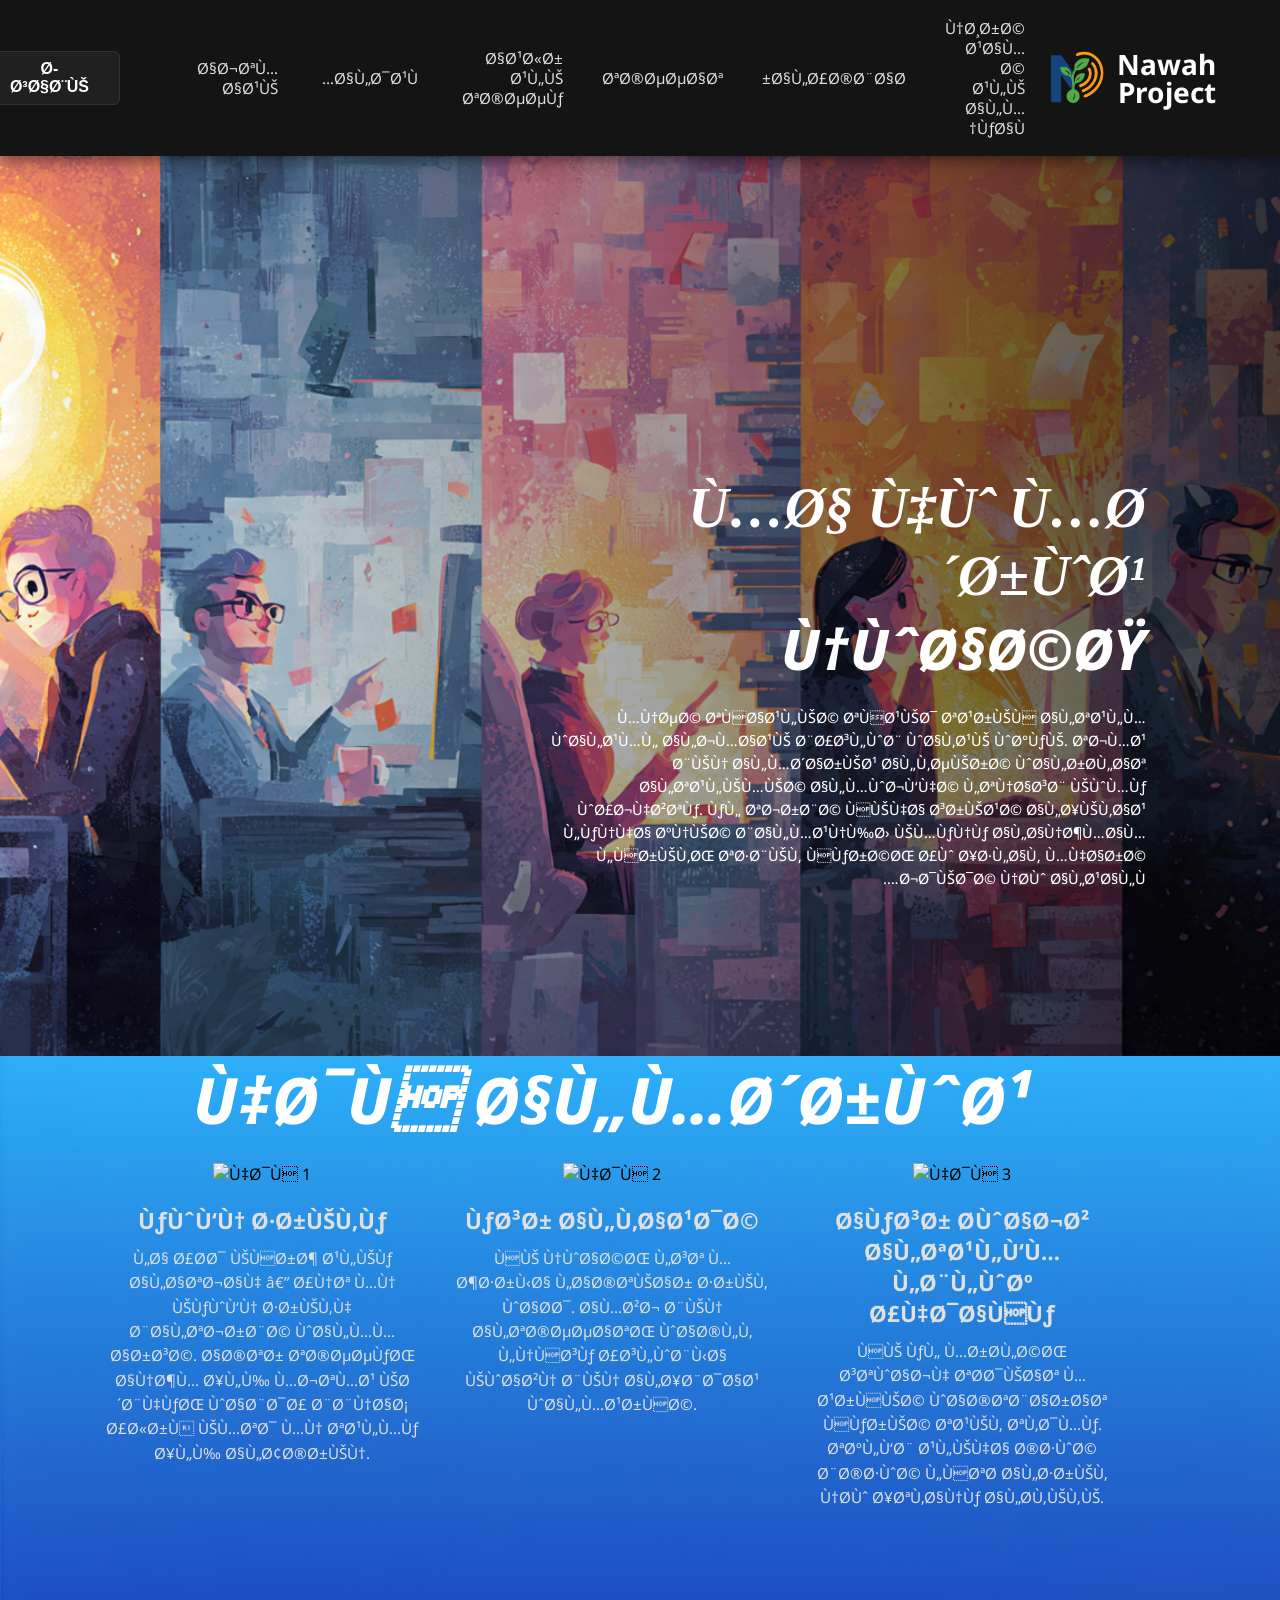
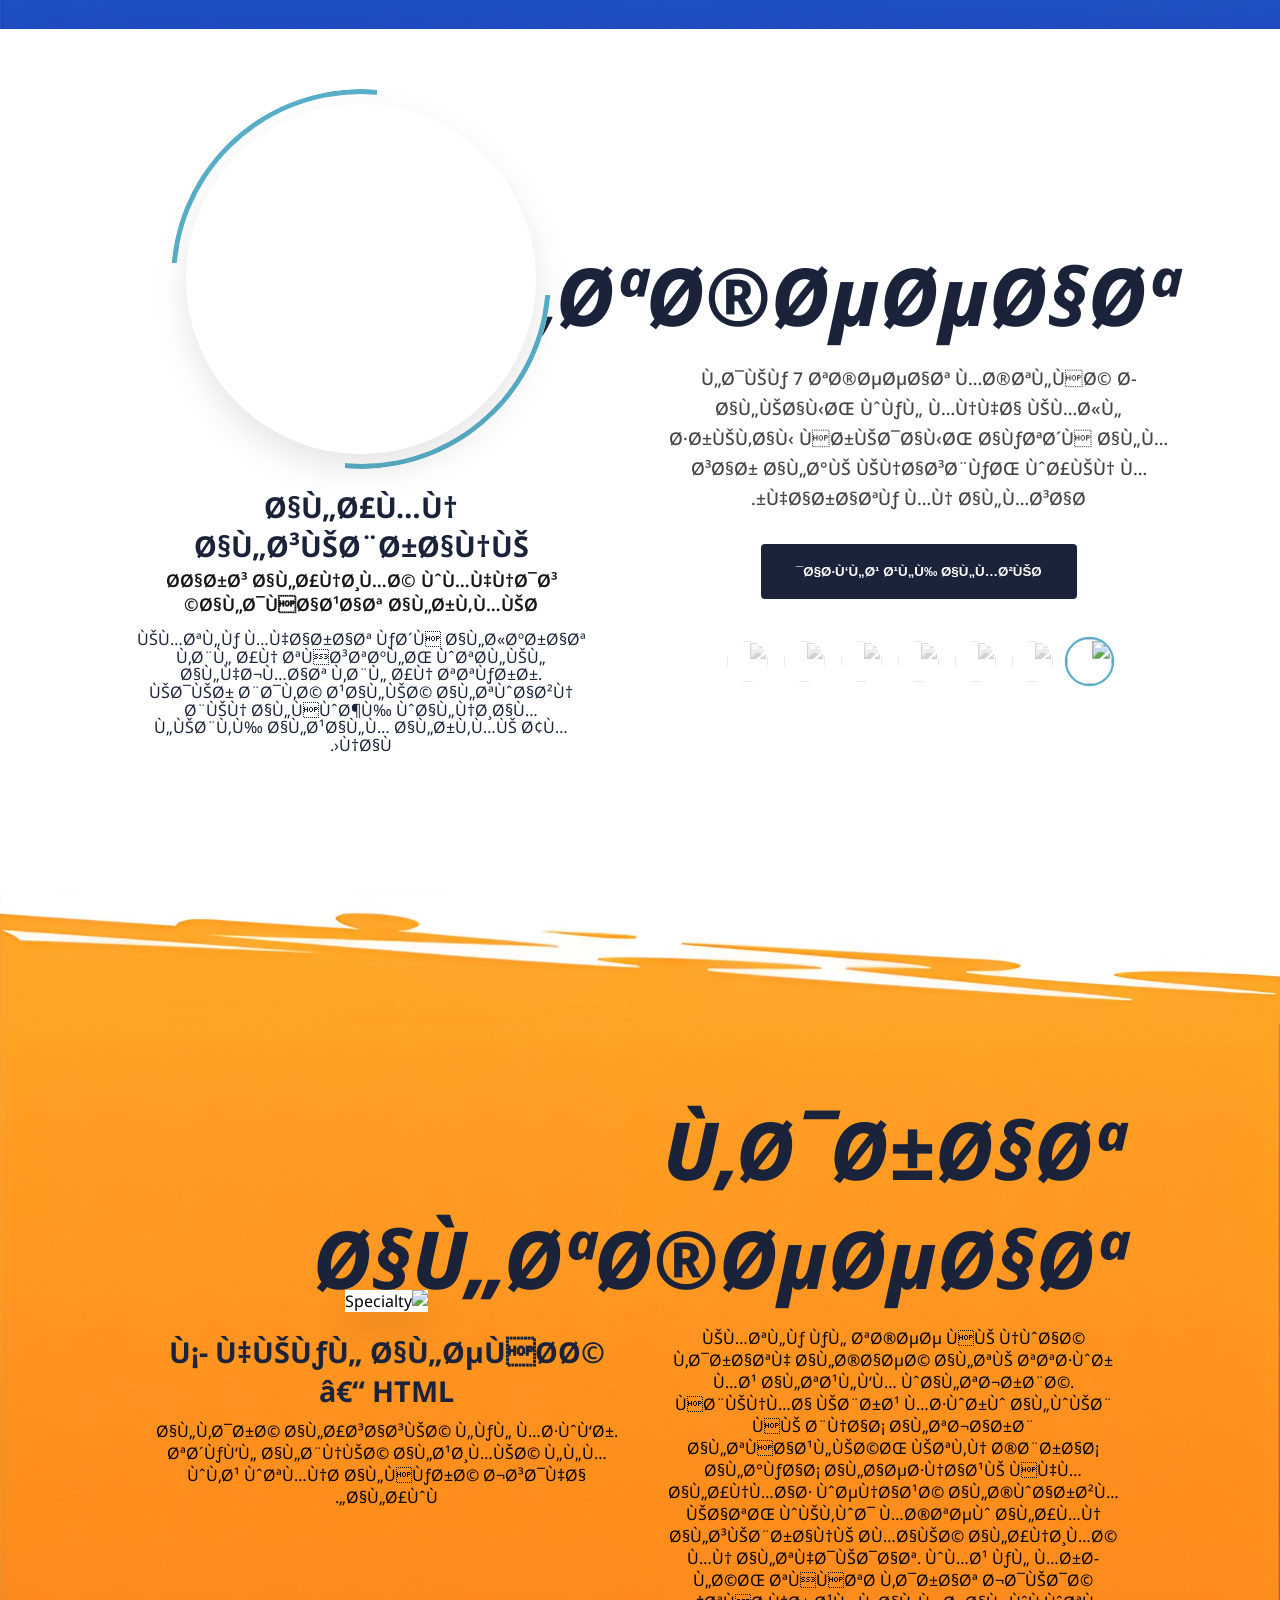
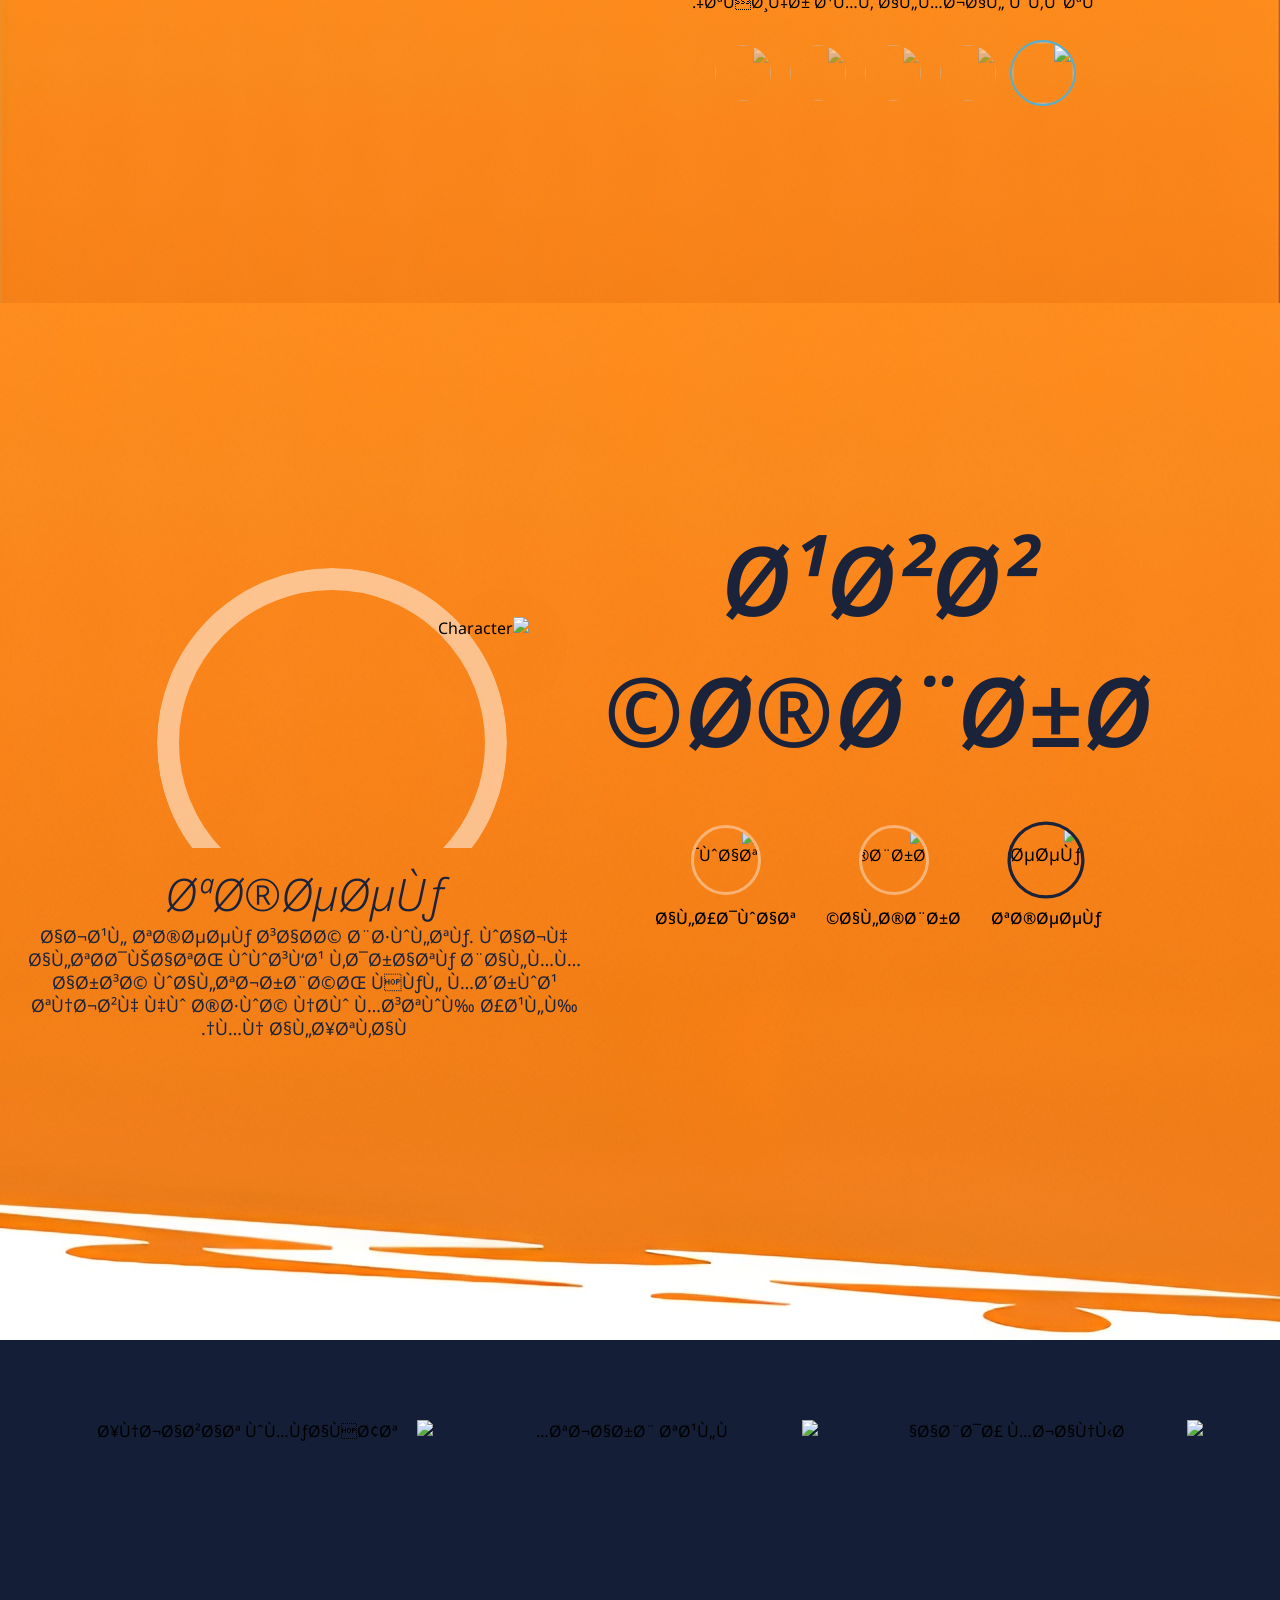
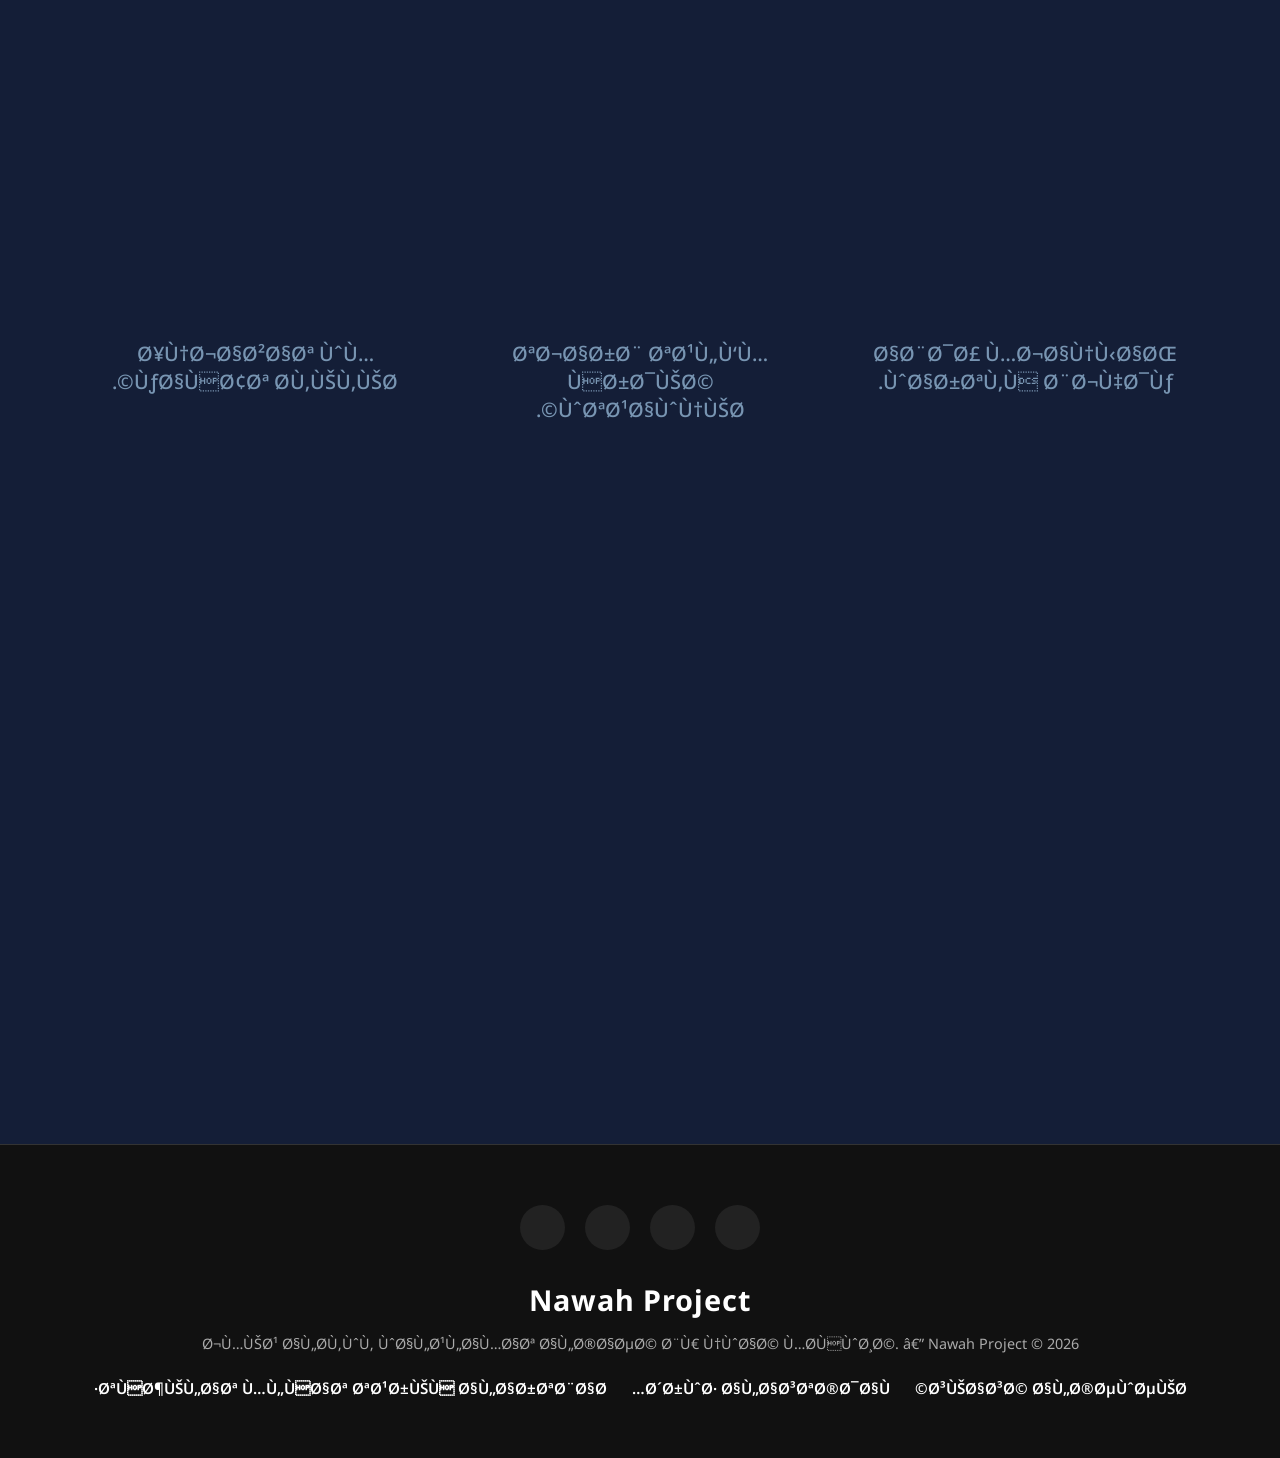
==== commit 63321ad8: "news" ====
--- a/index.html
+++ b/index.html
@@ -22,7 +22,7 @@
         <nav class="nav-menu">
             <ul>
                 <li><a href="#">نظرة عامة علي المكان</a></li>
-                <li><a href="#">الأخبار</a></li>
+                <li><a href="./pages/news.html">الأخبار</a></li>
                 <li><a href="#">تخصصات</a></li>
                 <li><a href="#">اعثر علي تخصصك <i class="fa-solid fa-square-arrow-up-right career"></i></a></li>
                 <li><a href="#">الدعم <i class="fa-solid fa-square-arrow-up-right support"></i></a></li>
--- a/css/style.css
+++ b/css/style.css
@@ -12,6 +12,18 @@
 }
 body {
   font-family: "Noto Sans", sans-serif;
+  background-color: #141e37;
+}
+
+main {
+    width: 100%;
+    max-width: 1920px;
+    text-align: center;
+    justify-content: center;
+    color: #111010;
+    background-color: #fff;
+    margin-bottom: 20px;
+    margin-inline: auto;
 }
 /* Header */
 .main-header {
@@ -695,7 +707,7 @@
 
 .nawah-card-text {
     font-size: 1.25rem;
-    color: rgb(38, 65, 92); 
+    color: rgb(120, 149, 178); 
     font-weight: 500;
     line-height: 1.4;
     margin: 0;
